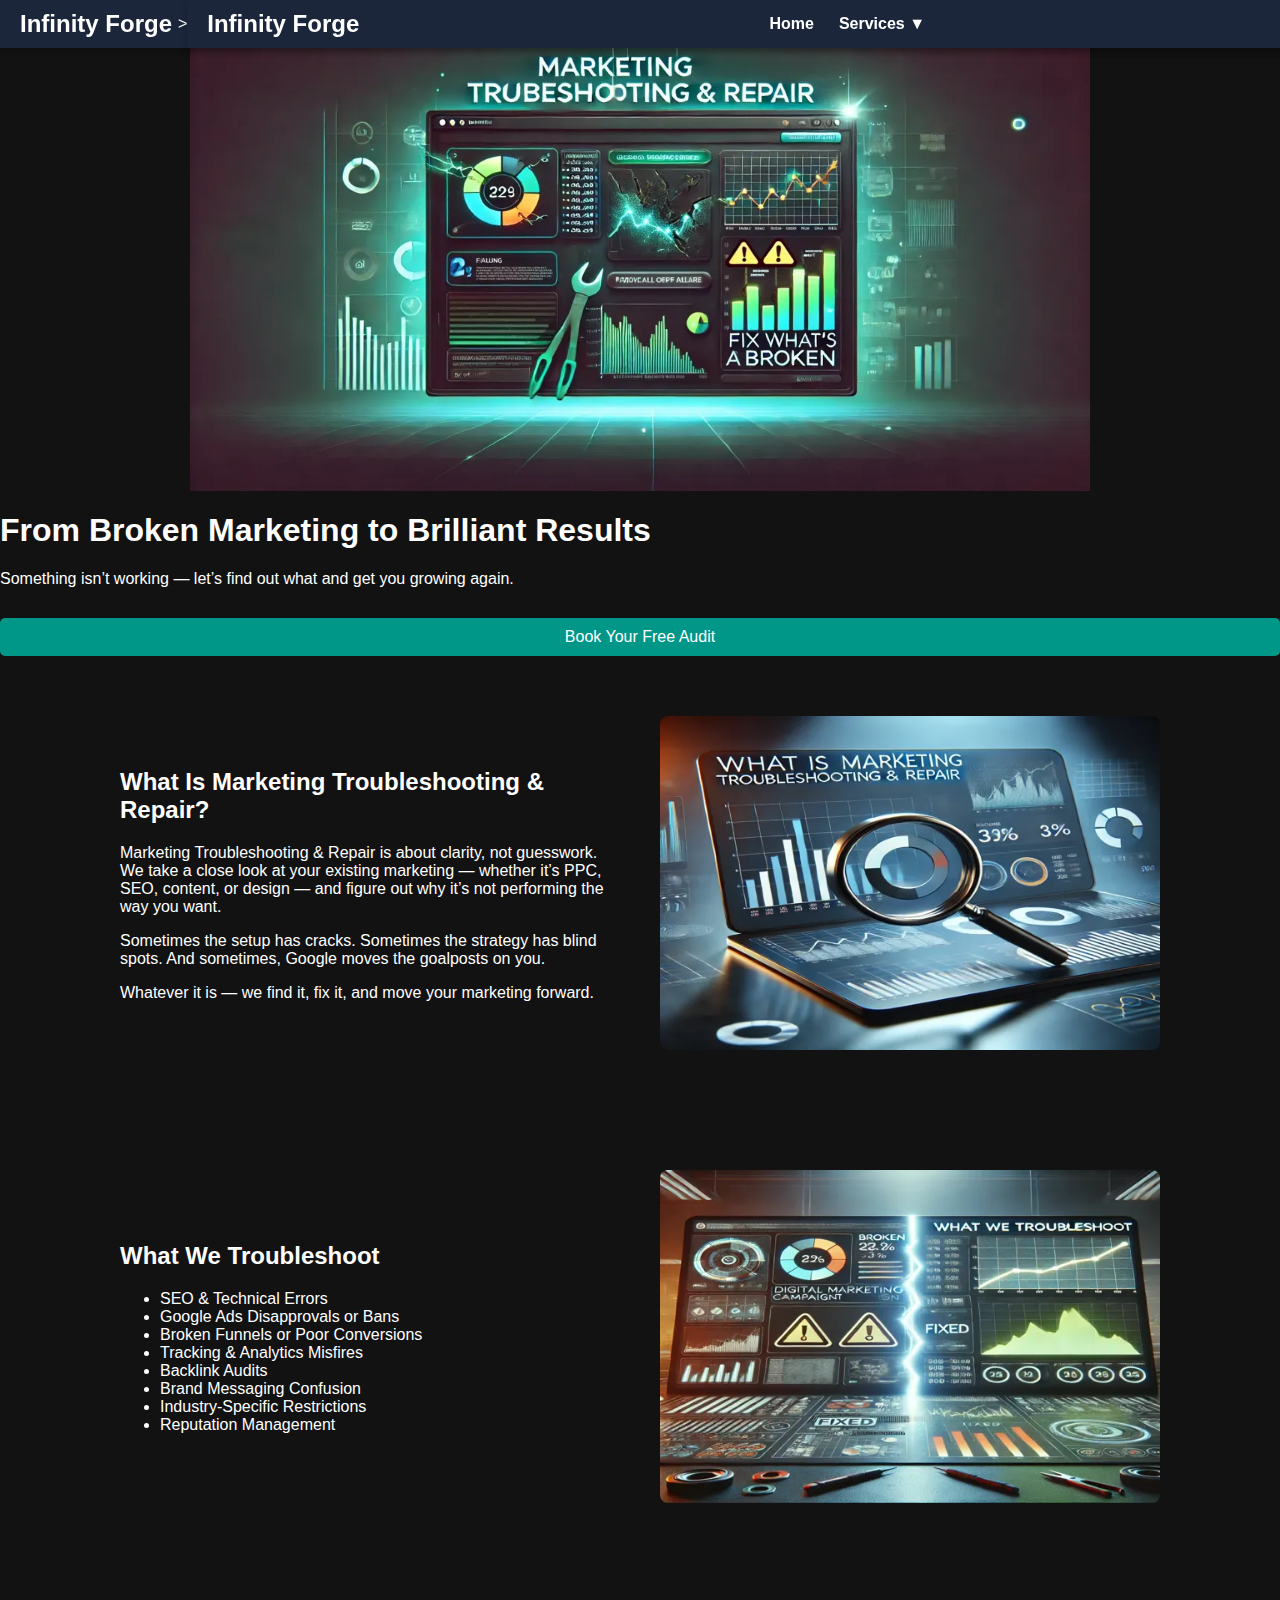
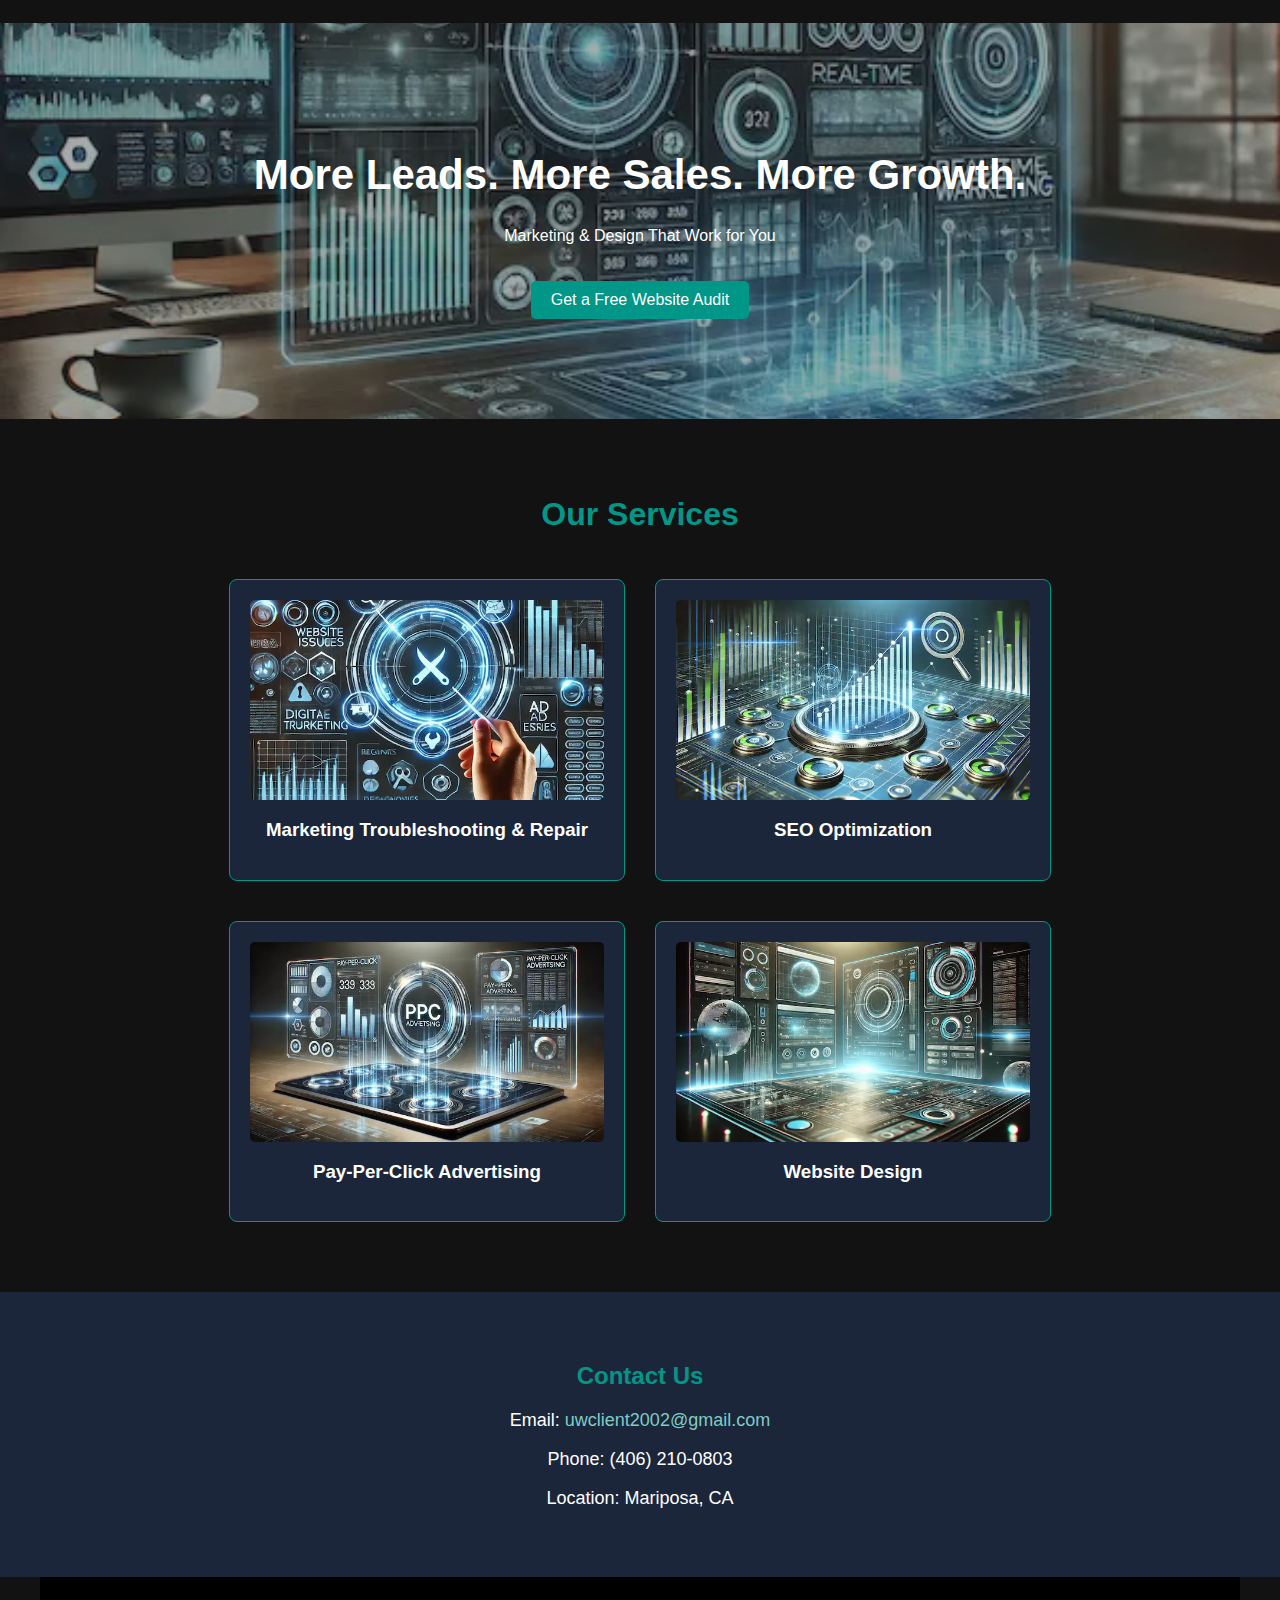
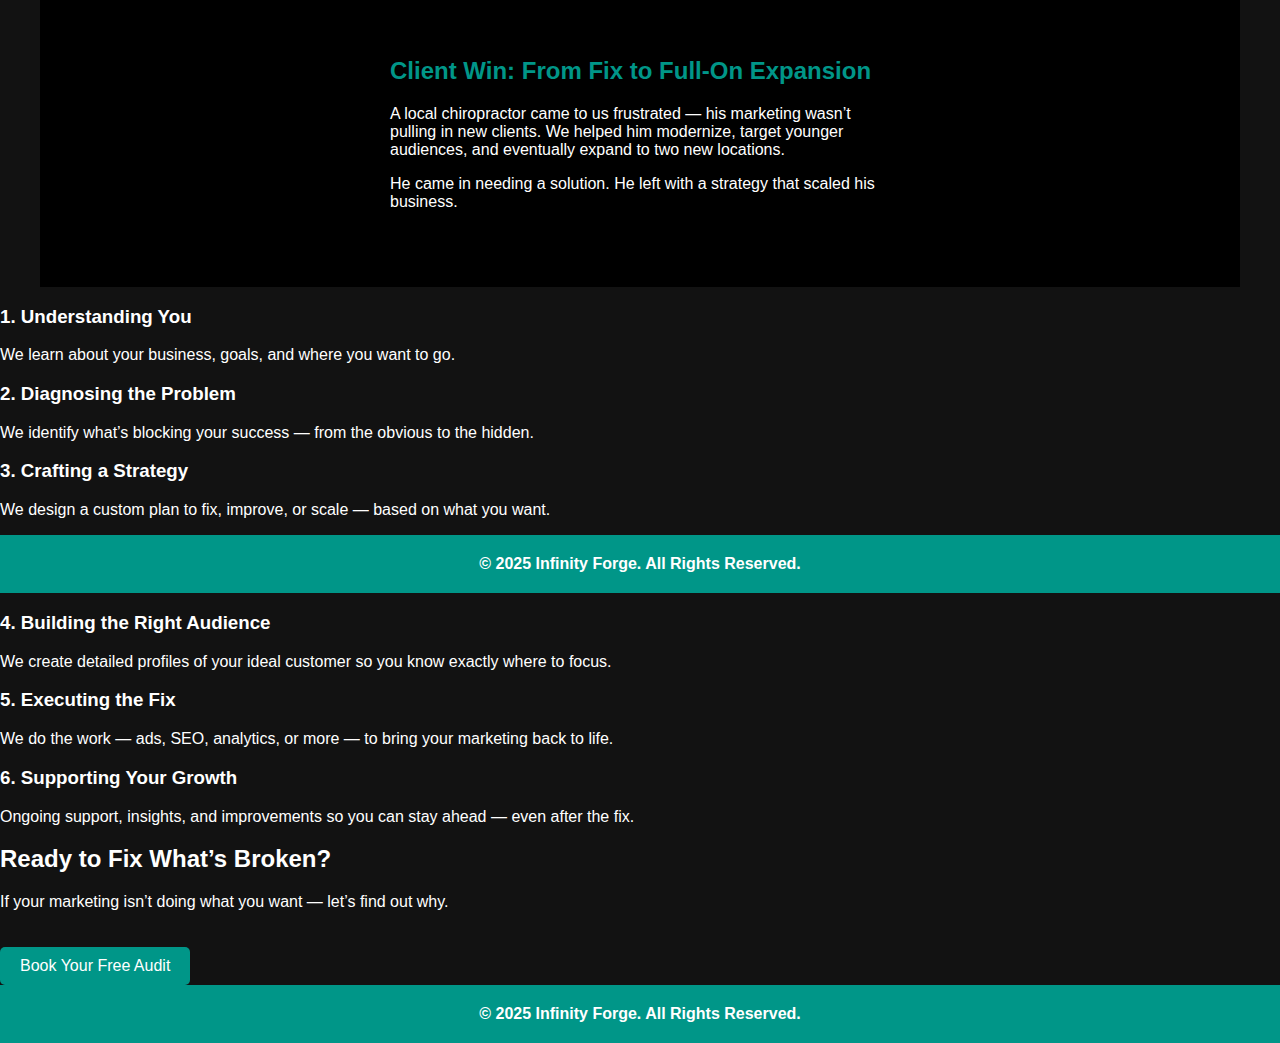
==== index.html @ ef8b0f2d "Update index.html" ====
!DOCTYPE html>
 <html lang="en">
 <head>
 <script type="application/ld+json">
     {
       "@context": "https://schema.org",
       "@type": "LocalBusiness",
       "name": "Infinity Forge",
       "description": "Infinity Forge provides expert digital marketing services, including SEO, PPC, website design, and marketing troubleshooting.",
       "url": "https://infinityforge.org",
       "logo": "https://infinityforge.org/images/logo.webp",
       "image": "https://infinityforge.org/images/digital-marketing-agency-building-cinematic.webp",
       "email": "uwclient2002@gmail.com",
       "telephone": "+1-406-210-0803",
       "address": {
         "@type": "PostalAddress",
         "streetAddress": "",
         "addressLocality": "Mariposa",
         "addressRegion": "CA",
         "postalCode": "95338",
         "addressCountry": "US"
       },
       "openingHours": "Mo-Fr 09:00-17:00",
       "sameAs": [
         "https://www.facebook.com/yourpage",
         "https://www.instagram.com/yourprofile",
                 ]
     }
 </script>
   <meta charset="UTF-8" />
   <meta name="viewport" content="width=device-width, initial-scale=1.0" />
   <meta name="description" content="Struggling with underperforming marketing? Infinity Forge offers Marketing Troubleshooting & Repair to find out what’s broken and get your strategy back on track." />
   <title>Marketing Troubleshooting & Repair | Infinity Forge</title>
 
     <meta charset="UTF-8">
     <meta name="viewport" content="width=device-width, initial-scale=1.0">
     <meta name="description" content="Infinity Forge provides expert digital marketing services, including SEO, PPC, website design, and marketing troubleshooting. Get more leads, more sales, and more growth with our tailored solutions.">
     <title>Infinity Forge - Digital Marketing</title>
     <link rel="icon" href="images/infinity-forge-digital-marketing-icon.ico" type="image/png">
     <link rel="canonical" href="https://infinityforge.org/" />
     
     <!-- ✅ Linked External CSS -->
     <link rel="stylesheet" href="styles.css">
   <link rel="icon" href="images/favicon-32x32.png" type="image/png" />
   <link rel="stylesheet" href="styles.css" />
   <script defer src="scripts.js"></script>
 
   <meta property="og:title" content="Marketing Troubleshooting & Repair | Infinity Forge" />
   <meta property="og:description" content="Fix what's broken in your marketing. Start with a free audit." />
   <meta property="og:image" content="images/troubleshooting-og-preview.webp" />
   <meta property="og:url" content="https://www.infinityforge.org/marketing-repair.html" />
   <meta property="og:type" content="website" />
   <link rel="canonical" href="https://www.infinityforge.org/marketing-repair.html" />
 </head>
 <body>
 
     <!-- ✅ NAVIGATION MENU -->
     <nav class="navbar" role="navigation" aria-label="Main Navigation">>
         <div class="logo">Infinity Forge</div>
         <button class="menu-toggle" onclick="toggleMenu()">☰</button>
         <ul class="nav-links">
             <li><a href="#">Home</a></li>
             <li class="dropdown">
                 <a href="#">Services ▼</a>
                 <ul class="dropdown-content">
                     <li><a href="marketing-repair.html">Marketing Troubleshooting & Repair</a></li>
                     <li><a href="seo-optimization.html">SEO Optimization</a></li>
                     <li><a href="ppc-advertising.html">PPC Advertising</a></li>
                     <li><a href="website-design.html">Website Design</a></li>
                 </ul>
             </li>
         <li><a href="about.html">About Us</a></li>
         <li><a href="blog.html">Blog</a></li>
         <li><a href="contact.html">Contact Us</a></li> 
         <li><a href="privacy.html">Privacy Policy</a></li>
   <!-- ✅ NAVIGATION -->
   <nav class="navbar">
     <div class="logo">Infinity Forge</div>
     <button class="menu-toggle" onclick="toggleMenu()">☰</button>
     <ul class="nav-links">
       <li><a href="index.html">Home</a></li>
       <li class="dropdown">
         <a href="#">Services ▼</a>
         <ul class="dropdown-content">
           <li><a href="marketing-repair.html">Marketing Troubleshooting & Repair</a></li>
           <li><a href="seo-optimization.html">SEO Optimization</a></li>
           <li><a href="ppc-advertising.html">PPC Advertising</a></li>
           <li><a href="website-design.html">Website Design</a></li>
         </ul>
     </nav>
       </li>
       <li><a href="about.html">About Us</a></li>
       <li><a href="blog.html">Blog</a></li>
       <li><a href="contact.html">Contact Us</a></li>
       <li><a href="privacy.html">Privacy Policy</a></li>
     </ul>
   </nav>
 
   <!-- ✅ VISUAL BANNER -->
   <section class="content-block og-banner">
     <img src="images/troubleshooting-og-preview.webp" alt="Marketing Troubleshooting Visual Banner" class="responsive-img og-image" loading="lazy" />
   </section>
 
   <!-- ✅ INTRO SECTION -->
   <section class="content-block intro-section">
     <h1>From Broken Marketing to Brilliant Results</h1>
     <p>Something isn’t working — let’s find out what and get you growing again.</p>
     <a href="mailto:uwclient2002@gmail.com" class="cta-button center-button">Book Your Free Audit</a>
   </section>
 
   <!-- ✅ WHAT IS MARKETING TROUBLESHOOTING -->
   <section class="content-block alternating-section">
     <div class="column text">
       <h2>What Is Marketing Troubleshooting & Repair?</h2>
       <p>Marketing Troubleshooting & Repair is about clarity, not guesswork. We take a close look at your existing marketing — whether it’s PPC, SEO, content, or design — and figure out why it’s not performing the way you want.</p>
       <p>Sometimes the setup has cracks. Sometimes the strategy has blind spots. And sometimes, Google moves the goalposts on you.</p>
       <p>Whatever it is — we find it, fix it, and move your marketing forward.</p>
     </div>
     <div class="column image">
       <img src="images/marketing-diagnosis.webp" alt="Marketing Diagnosis Illustration" class="responsive-img" loading="lazy" />
     </div>
   </section>
 
   <!-- ✅ WHAT WE TROUBLESHOOT (flipped visually) -->
   <section class="content-block alternating-section">
     <div class="column text">
       <h2>What We Troubleshoot</h2>
       <ul>
         <li>SEO & Technical Errors</li>
         <li>Google Ads Disapprovals or Bans</li>
         <li>Broken Funnels or Poor Conversions</li>
         <li>Tracking & Analytics Misfires</li>
         <li>Backlink Audits</li>
         <li>Brand Messaging Confusion</li>
         <li>Industry-Specific Restrictions</li>
         <li>Reputation Management</li>
       </ul>
     </div>
     <div class="column image">
       <img src="images/marketing-repair-services.webp" alt="Marketing Fixes" class="responsive-img" loading="lazy" />
     </div>
   </section>
 
     <main>
         <!-- ✅ HERO SECTION -->
         <div class="hero">
             <h1>More Leads. More Sales. More Growth.</h1>
             <p>Marketing & Design That Work for You</p>
             <a href="#contact" class="cta-button">Get a Free Website Audit</a>
         </div>
     
         <!-- ✅ SERVICES SECTION -->
         <div class="services">
             <h2>Our Services</h2>
     
             <div class="service-item">
                 <img src="images/marketing-troubleshooting-repair.webp" alt="Marketing Troubleshooting & Repair" loading="lazy">
                 <h3>Marketing Troubleshooting & Repair</h3>
             </div>
     
             <div class="service-item">
                 <img src="images/seo-optimization-search-ranking.webp" alt="SEO Optimization" loading="lazy">
                 <h3>SEO Optimization</h3>
             </div>
     
             <div class="service-item">
                 <img src="images/ppc-advertising-performance.webp" alt="Pay-Per-Click Advertising" loading="lazy">
                 <h3>Pay-Per-Click Advertising</h3>
             </div>
     
             <div class="service-item">
                 <img src="images/website-design-ui-ux.webp" alt="Website Design" loading="lazy">
                 <h3>Website Design</h3>
             </div>
         </div>
     
         <!-- ✅ CONTACT SECTION -->
         <div class="contact" id="contact">
             <h2>Contact Us</h2>
             <p>Email: <a href="mailto:uwclient2002@gmail.com">uwclient2002@gmail.com</a></p>
             <p>Phone: (406) 210-0803</p>
             <p>Location: Mariposa, CA</p>
         </div>
     </main>
   <!-- ✅ CLIENT WIN STORY (no image, dark background) -->
   <section class="content-block alternating-section dark-block">
     <div class="column text">
       <h2>Client Win: From Fix to Full-On Expansion</h2>
       <p>A local chiropractor came to us frustrated — his marketing wasn’t pulling in new clients. We helped him modernize, target younger audiences, and eventually expand to two new locations.</p>
       <p>He came in needing a solution. He left with a strategy that scaled his business.</p>
     </div>
   </section>
 
   <!-- ✅ OUR PROCESS -->
   <section class="content-block responsive-columns three">
     <div class="column">
       <h3>1. Understanding You</h3>
       <p>We learn about your business, goals, and where you want to go.</p>
     </div>
     <div class="column">
       <h3>2. Diagnosing the Problem</h3>
       <p>We identify what’s blocking your success — from the obvious to the hidden.</p>
     </div>
     <div class="column">
       <h3>3. Crafting a Strategy</h3>
       <p>We design a custom plan to fix, improve, or scale — based on what you want.</p>
     </div>
   </section>
 
     <!-- ✅ FOOTER -->
     <div class="footer">&copy; 2025 Infinity Forge. All Rights Reserved.</div>
   <section class="content-block responsive-columns three">
     <div class="column">
       <h3>4. Building the Right Audience</h3>
       <p>We create detailed profiles of your ideal customer so you know exactly where to focus.</p>
     </div>
     <div class="column">
       <h3>5. Executing the Fix</h3>
       <p>We do the work — ads, SEO, analytics, or more — to bring your marketing back to life.</p>
     </div>
     <div class="column">
       <h3>6. Supporting Your Growth</h3>
       <p>Ongoing support, insights, and improvements so you can stay ahead — even after the fix.</p>
     </div>
   </section>
 
     <!-- ✅ Linked External JavaScript -->
     <script src="scripts.js"></script>
   <!-- ✅ FINAL CTA -->
   <section class="content-block call-to-action">
     <h2>Ready to Fix What’s Broken?</h2>
     <p>If your marketing isn’t doing what you want — let’s find out why.</p>
     <a href="mailto:uwclient2002@gmail.com" class="cta-button">Book Your Free Audit</a>
   </section>
 
   <!-- ✅ FOOTER -->
   <div class="footer">&copy; 2025 Infinity Forge. All Rights Reserved.</div>
 </body>
 </html>
---- styles.css ----
/* ✅ GLOBAL STYLES */
 body {
     font-family: Arial, sans-serif;
     margin: 0;
     padding: 0;
     background-color: #121212;
     color: #FFFFFF;
     overflow-x: hidden;
     scroll-behavior: smooth;
 }
 
 /* ✅ NAVIGATION MENU */
 .navbar {
     display: flex;
     justify-content: center;
     align-items: center;
     padding: 15px 20px;
     background-color: #1B263B;
     color: white;
     position: fixed;
     top: 0;
     width: 100%;
     z-index: 1000;
     box-shadow: 0px 4px 6px rgba(0, 0, 0, 0.2);
 }
 
 .logo {
     font-size: 24px;
     font-weight: bold;
     position: absolute;
     left: 20px;
 }
 
 .menu-toggle {
     display: none;
     font-size: 30px;
     cursor: pointer;
     color: white;
     background: none;
     border: none;
     position: absolute;
     right: 20px;
 }
 
 .nav-links {
     list-style: none;
     display: flex;
     gap: 25px;
     margin: 0;
     padding: 0;
 }
 
 .nav-links li {
     position: relative;
 }
 
 .nav-links a {
     color: white;
     text-decoration: none;
     font-size: 16px;
     font-weight: bold;
     transition: color 0.3s ease-in-out;
 }
 
 .nav-links a:hover {
     color: #009688;
 }
 
 .dropdown-content {
     display: none;
     position: absolute;
     background-color: #1B263B;
     min-width: 220px;
     border-radius: 5px;
     z-index: 1000;
     list-style: none;
     padding: 10px 0;
 }
 
 .dropdown:hover .dropdown-content {
     display: block;
 }
 
 .dropdown-content li {
     padding: 5px 10px;
 }
 
 .dropdown-content li a {
     display: block;
     color: white;
     text-decoration: none;
     font-size: 15px;
     transition: background-color 0.2s;
 }
 
 .dropdown-content li a:hover {
     background-color: transparent;
     color: #009688;
     font-weight: bold;
 }
 
 /* ✅ HERO SECTION */
 .hero {
     position: relative;
     text-align: center;
     padding: 100px 20px;
     color: #FFFFFF;
     margin-top: 60px;
 }
 
 .hero::before {
     content: "";
     position: absolute;
     top: 0;
     left: 0;
     width: 100%;
     height: 100%;
     background: url('images/digital-marketing-dashboard-hero.webp') no-repeat center center/cover;
     filter: brightness(70%) contrast(90%);
     z-index: -1;
 }
 
 .hero h1 {
     font-size: 42px;
     font-weight: bold;
 }
 
 /* ✅ CTA BUTTON */
 .cta-button {
     display: inline-block;
     padding: 10px 20px;
     background-color: #009688;
     color: #FFFFFF;
     text-decoration: none;
     border-radius: 5px;
     margin-top: 20px;
 }
 
 /* ✅ Center the CTA Button in Intro Section */
 .center-button {
     display: block;
     margin: 30px auto 0 auto;
     text-align: center;
 }
 .center-text {
     text-align: center;
 }
 
 /* ✅ OG Image Fixes */
 .og-banner {
     text-align: center;
 }
 
 .og-image {
     max-width: 100%;
     width: 100%;
     max-height: 400px;
     object-fit: cover;
     display: block;
     margin: 0 auto;
 }
 
 @media (min-width: 1024px) {
     .og-image {
         max-width: 900px;
         max-height: 500px;
     }
 }
 
 /* ✅ SERVICES SECTION */
 .services {
     text-align: center;
     padding: 50px 20px;
     background-color: #121212;
 }
 
 .services h2 {
     color: #009688;
     font-size: 32px;
 }
 
 .service-item {
     display: inline-block;
     width: 32%;
     margin: 20px 1%;
     padding: 20px;
     background-color: #1B263B;
     border-radius: 8px;
     border: 1px solid #009688;
     box-sizing: border-box;
 }
 
 .service-item img {
     width: 100%;
     height: 200px;
     object-fit: cover;
     border-radius: 5px;
 }
 
 /* ✅ CONTACT SECTION */
 .contact {
     text-align: center;
     padding: 50px 20px;
     background-color: #1B263B;
 }
 
 .contact h2 {
     color: #009688;
 }
 
 .contact p {
     font-size: 18px;
 }
 
 .contact a {
     color: #80CBC4;
     text-decoration: none;
 }
 
 .contact a:hover {
     color: #FFFFFF;
     text-decoration: underline;
 }
 
 /* ✅ FOOTER */
 .footer {
     background-color: #009688;
     color: #FFFFFF;
     text-align: center;
     padding: 20px;
     font-weight: bold;
 }
 
 /* ========== PAGE-SPECIFIC STYLES: marketing-repair.html ========== */
 /* ✅ ALTERNATING SECTIONS - LAYOUT FIX */
 .alternating-section {
     display: flex;
     flex-wrap: wrap;
     justify-content: center;
     align-items: center;
     padding: 60px 20px;
     gap: 40px;
     max-width: 1200px;
     margin: 0 auto;
     box-sizing: border-box;
 }
 
 .alternating-section .column {
     flex: 1 1 45%;
     max-width: 500px;
     box-sizing: border-box;
 }
 
 .alternating-section img {
     width: 100%;
     height: auto;
     border-radius: 8px;
     display: block;
 }
 
 /* ✅ Alternate layout (flipped sections) */
 .alternating-section.flipped {
     flex-direction: row-reverse;
 }
 
 /* ✅ Dark Block Section */
 .dark-block {
     background-color: #000;
     color: #FFF;
 }
 
 .dark-block h2 {
     color: #009688;
 }
 /* ✅ Our Process Section Styles */
 .process-section {
     padding: 60px 20px;
 }
 
 .process-grid {
     display: grid;
     grid-template-columns: repeat(auto-fit, minmax(280px, 1fr));
     gap: 40px;
     max-width: 1200px;
     margin: 0 auto;
     padding-top: 20px;
 }
 
 .process-step {
     background-color: #1B263B;
     padding: 20px;
     border-radius: 8px;
     border: 1px solid #009688;
     box-shadow: 0 2px 10px rgba(0, 0, 0, 0.2);
     transition: transform 0.3s ease;
 }
 
 .process-step:hover {
     transform: translateY(-5px);
 }
 
 .process-step h3 {
     margin-top: 0;
     color: #009688;
     font-size: 20px;
 }
 
 /* ✅ RESPONSIVE STYLES FOR MOBILE DEVICES */
 @media (max-width: 768px) {
     /* Hamburger Menu */
     .menu-toggle {
         display: block !important;
         right: 50%;
         transform: translateX(50%);
     }
 
     .nav-links {
         display: none;
         flex-direction: column;
         width: 100%;
         position: absolute;
         top: 60px;
         left: 0;
         background-color: #1B263B;
         text-align: center;
         padding: 10px 0;
     }
 
     .nav-links.active {
         display: flex;
     }
 
     .nav-links li {
         margin: 10px 0;
     }
 
     .logo {
         position: absolute;
         left: 20px;
     }
 
     /* Services Section - Single Column */
     .service-item {
         width: 90% !important;
         display: block !important;
         margin: 15px auto !important;
         padding: 15px !important;
     }
 
     .service-item img {
         height: auto !important;
         max-height: 180px !important;
     }
 
     .services {
         padding: 30px 10px !important;
     }
 
     /* 🧼 Normalize focus/active/hover styles */
     .dropdown-content a,
     .dropdown-content li a,
     .dropdown-content li a:focus,
     .dropdown-content li a:active {
         background-color: transparent;
         color: #FFFFFF;
         text-decoration: none;
     }
 
     /* ✅ Hover style */
     .dropdown-content li a:hover {
         background-color: #FFFFFF;
         color: #1B263B;
         font-weight: bold;
     }
 
     /* ✅ Responsive layout for alternating sections */
     .alternating-section,
     .alternating-section.flipped {
         flex-direction: column !important;
         text-align: center;
     }
 
     .alternating-section .column {
         max-width: 100% !important;
     }
 
     .alternating-section img {
         max-width: 100%;
         height: auto;
         max-height: 220px;
         object-fit: cover;
     }
 }
---- styles.css ----
/* ✅ GLOBAL STYLES */
 body {
     font-family: Arial, sans-serif;
     margin: 0;
     padding: 0;
     background-color: #121212;
     color: #FFFFFF;
     overflow-x: hidden;
     scroll-behavior: smooth;
 }
 
 /* ✅ NAVIGATION MENU */
 .navbar {
     display: flex;
     justify-content: center;
     align-items: center;
     padding: 15px 20px;
     background-color: #1B263B;
     color: white;
     position: fixed;
     top: 0;
     width: 100%;
     z-index: 1000;
     box-shadow: 0px 4px 6px rgba(0, 0, 0, 0.2);
 }
 
 .logo {
     font-size: 24px;
     font-weight: bold;
     position: absolute;
     left: 20px;
 }
 
 .menu-toggle {
     display: none;
     font-size: 30px;
     cursor: pointer;
     color: white;
     background: none;
     border: none;
     position: absolute;
     right: 20px;
 }
 
 .nav-links {
     list-style: none;
     display: flex;
     gap: 25px;
     margin: 0;
     padding: 0;
 }
 
 .nav-links li {
     position: relative;
 }
 
 .nav-links a {
     color: white;
     text-decoration: none;
     font-size: 16px;
     font-weight: bold;
     transition: color 0.3s ease-in-out;
 }
 
 .nav-links a:hover {
     color: #009688;
 }
 
 .dropdown-content {
     display: none;
     position: absolute;
     background-color: #1B263B;
     min-width: 220px;
     border-radius: 5px;
     z-index: 1000;
     list-style: none;
     padding: 10px 0;
 }
 
 .dropdown:hover .dropdown-content {
     display: block;
 }
 
 .dropdown-content li {
     padding: 5px 10px;
 }
 
 .dropdown-content li a {
     display: block;
     color: white;
     text-decoration: none;
     font-size: 15px;
     transition: background-color 0.2s;
 }
 
 .dropdown-content li a:hover {
     background-color: transparent;
     color: #009688;
     font-weight: bold;
 }
 
 /* ✅ HERO SECTION */
 .hero {
     position: relative;
     text-align: center;
     padding: 100px 20px;
     color: #FFFFFF;
     margin-top: 60px;
 }
 
 .hero::before {
     content: "";
     position: absolute;
     top: 0;
     left: 0;
     width: 100%;
     height: 100%;
     background: url('images/digital-marketing-dashboard-hero.webp') no-repeat center center/cover;
     filter: brightness(70%) contrast(90%);
     z-index: -1;
 }
 
 .hero h1 {
     font-size: 42px;
     font-weight: bold;
 }
 
 /* ✅ CTA BUTTON */
 .cta-button {
     display: inline-block;
     padding: 10px 20px;
     background-color: #009688;
     color: #FFFFFF;
     text-decoration: none;
     border-radius: 5px;
     margin-top: 20px;
 }
 
 /* ✅ Center the CTA Button in Intro Section */
 .center-button {
     display: block;
     margin: 30px auto 0 auto;
     text-align: center;
 }
 .center-text {
     text-align: center;
 }
 
 /* ✅ OG Image Fixes */
 .og-banner {
     text-align: center;
 }
 
 .og-image {
     max-width: 100%;
     width: 100%;
     max-height: 400px;
     object-fit: cover;
     display: block;
     margin: 0 auto;
 }
 
 @media (min-width: 1024px) {
     .og-image {
         max-width: 900px;
         max-height: 500px;
     }
 }
 
 /* ✅ SERVICES SECTION */
 .services {
     text-align: center;
     padding: 50px 20px;
     background-color: #121212;
 }
 
 .services h2 {
     color: #009688;
     font-size: 32px;
 }
 
 .service-item {
     display: inline-block;
     width: 32%;
     margin: 20px 1%;
     padding: 20px;
     background-color: #1B263B;
     border-radius: 8px;
     border: 1px solid #009688;
     box-sizing: border-box;
 }
 
 .service-item img {
     width: 100%;
     height: 200px;
     object-fit: cover;
     border-radius: 5px;
 }
 
 /* ✅ CONTACT SECTION */
 .contact {
     text-align: center;
     padding: 50px 20px;
     background-color: #1B263B;
 }
 
 .contact h2 {
     color: #009688;
 }
 
 .contact p {
     font-size: 18px;
 }
 
 .contact a {
     color: #80CBC4;
     text-decoration: none;
 }
 
 .contact a:hover {
     color: #FFFFFF;
     text-decoration: underline;
 }
 
 /* ✅ FOOTER */
 .footer {
     background-color: #009688;
     color: #FFFFFF;
     text-align: center;
     padding: 20px;
     font-weight: bold;
 }
 
 /* ========== PAGE-SPECIFIC STYLES: marketing-repair.html ========== */
 /* ✅ ALTERNATING SECTIONS - LAYOUT FIX */
 .alternating-section {
     display: flex;
     flex-wrap: wrap;
     justify-content: center;
     align-items: center;
     padding: 60px 20px;
     gap: 40px;
     max-width: 1200px;
     margin: 0 auto;
     box-sizing: border-box;
 }
 
 .alternating-section .column {
     flex: 1 1 45%;
     max-width: 500px;
     box-sizing: border-box;
 }
 
 .alternating-section img {
     width: 100%;
     height: auto;
     border-radius: 8px;
     display: block;
 }
 
 /* ✅ Alternate layout (flipped sections) */
 .alternating-section.flipped {
     flex-direction: row-reverse;
 }
 
 /* ✅ Dark Block Section */
 .dark-block {
     background-color: #000;
     color: #FFF;
 }
 
 .dark-block h2 {
     color: #009688;
 }
 /* ✅ Our Process Section Styles */
 .process-section {
     padding: 60px 20px;
 }
 
 .process-grid {
     display: grid;
     grid-template-columns: repeat(auto-fit, minmax(280px, 1fr));
     gap: 40px;
     max-width: 1200px;
     margin: 0 auto;
     padding-top: 20px;
 }
 
 .process-step {
     background-color: #1B263B;
     padding: 20px;
     border-radius: 8px;
     border: 1px solid #009688;
     box-shadow: 0 2px 10px rgba(0, 0, 0, 0.2);
     transition: transform 0.3s ease;
 }
 
 .process-step:hover {
     transform: translateY(-5px);
 }
 
 .process-step h3 {
     margin-top: 0;
     color: #009688;
     font-size: 20px;
 }
 
 /* ✅ RESPONSIVE STYLES FOR MOBILE DEVICES */
 @media (max-width: 768px) {
     /* Hamburger Menu */
     .menu-toggle {
         display: block !important;
         right: 50%;
         transform: translateX(50%);
     }
 
     .nav-links {
         display: none;
         flex-direction: column;
         width: 100%;
         position: absolute;
         top: 60px;
         left: 0;
         background-color: #1B263B;
         text-align: center;
         padding: 10px 0;
     }
 
     .nav-links.active {
         display: flex;
     }
 
     .nav-links li {
         margin: 10px 0;
     }
 
     .logo {
         position: absolute;
         left: 20px;
     }
 
     /* Services Section - Single Column */
     .service-item {
         width: 90% !important;
         display: block !important;
         margin: 15px auto !important;
         padding: 15px !important;
     }
 
     .service-item img {
         height: auto !important;
         max-height: 180px !important;
     }
 
     .services {
         padding: 30px 10px !important;
     }
 
     /* 🧼 Normalize focus/active/hover styles */
     .dropdown-content a,
     .dropdown-content li a,
     .dropdown-content li a:focus,
     .dropdown-content li a:active {
         background-color: transparent;
         color: #FFFFFF;
         text-decoration: none;
     }
 
     /* ✅ Hover style */
     .dropdown-content li a:hover {
         background-color: #FFFFFF;
         color: #1B263B;
         font-weight: bold;
     }
 
     /* ✅ Responsive layout for alternating sections */
     .alternating-section,
     .alternating-section.flipped {
         flex-direction: column !important;
         text-align: center;
     }
 
     .alternating-section .column {
         max-width: 100% !important;
     }
 
     .alternating-section img {
         max-width: 100%;
         height: auto;
         max-height: 220px;
         object-fit: cover;
     }
 }
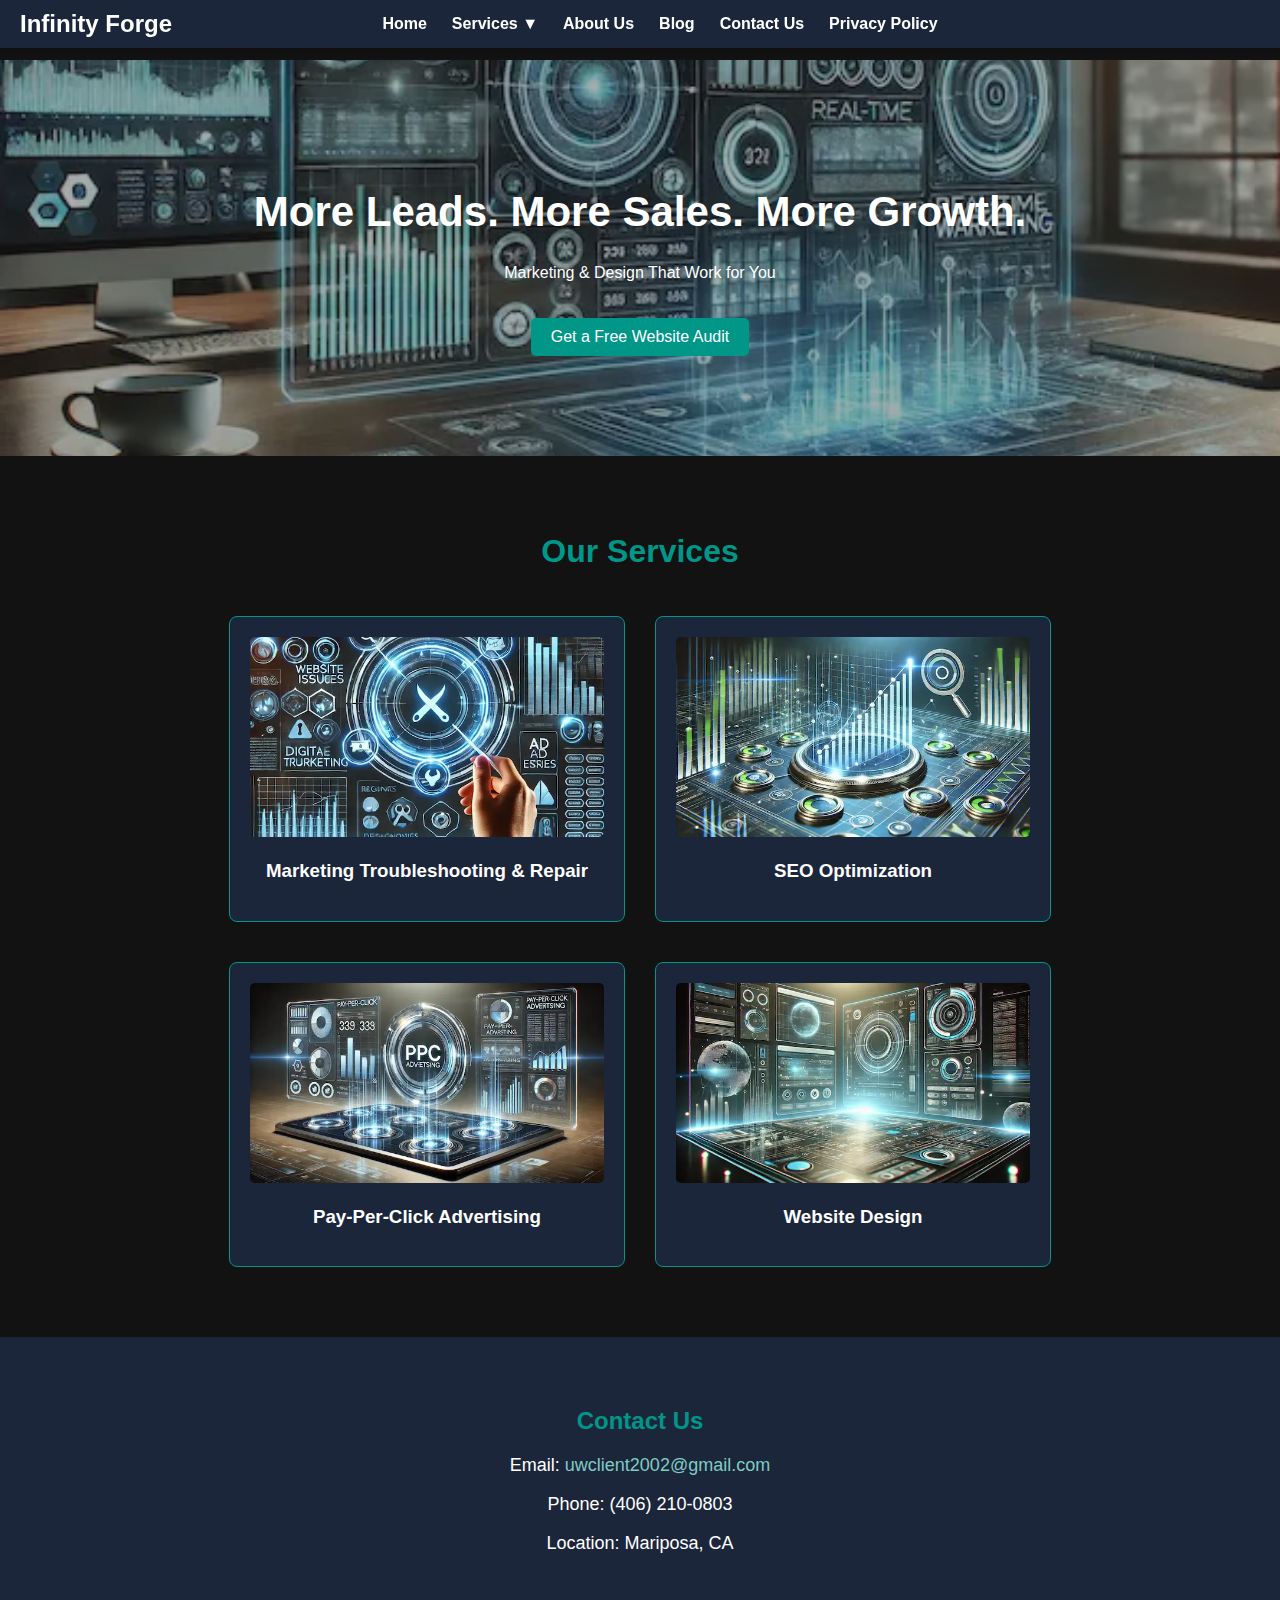
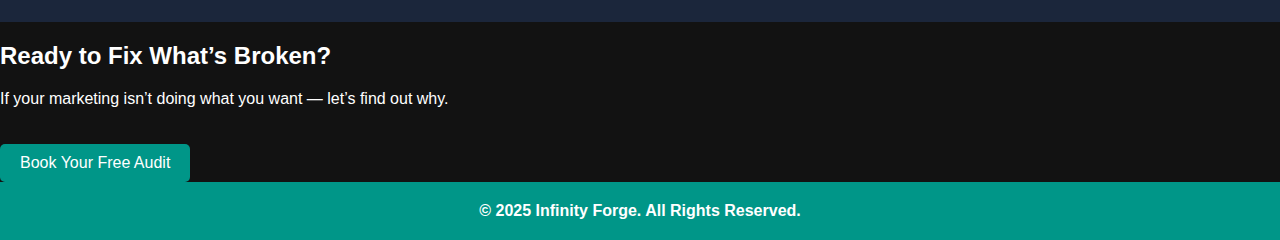
==== commit d473f5df: "Update index.html" ====
--- a/index.html
+++ b/index.html
@@ -1,239 +1,92 @@
-!DOCTYPE html>
- <html lang="en">
- <head>
- <script type="application/ld+json">
-     {
-       "@context": "https://schema.org",
-       "@type": "LocalBusiness",
-       "name": "Infinity Forge",
-       "description": "Infinity Forge provides expert digital marketing services, including SEO, PPC, website design, and marketing troubleshooting.",
-       "url": "https://infinityforge.org",
-       "logo": "https://infinityforge.org/images/logo.webp",
-       "image": "https://infinityforge.org/images/digital-marketing-agency-building-cinematic.webp",
-       "email": "uwclient2002@gmail.com",
-       "telephone": "+1-406-210-0803",
-       "address": {
-         "@type": "PostalAddress",
-         "streetAddress": "",
-         "addressLocality": "Mariposa",
-         "addressRegion": "CA",
-         "postalCode": "95338",
-         "addressCountry": "US"
-       },
-       "openingHours": "Mo-Fr 09:00-17:00",
-       "sameAs": [
-         "https://www.facebook.com/yourpage",
-         "https://www.instagram.com/yourprofile",
-                 ]
-     }
- </script>
-   <meta charset="UTF-8" />
-   <meta name="viewport" content="width=device-width, initial-scale=1.0" />
-   <meta name="description" content="Struggling with underperforming marketing? Infinity Forge offers Marketing Troubleshooting & Repair to find out what’s broken and get your strategy back on track." />
-   <title>Marketing Troubleshooting & Repair | Infinity Forge</title>
- 
-     <meta charset="UTF-8">
-     <meta name="viewport" content="width=device-width, initial-scale=1.0">
-     <meta name="description" content="Infinity Forge provides expert digital marketing services, including SEO, PPC, website design, and marketing troubleshooting. Get more leads, more sales, and more growth with our tailored solutions.">
-     <title>Infinity Forge - Digital Marketing</title>
-     <link rel="icon" href="images/infinity-forge-digital-marketing-icon.ico" type="image/png">
-     <link rel="canonical" href="https://infinityforge.org/" />
-     
-     <!-- ✅ Linked External CSS -->
-     <link rel="stylesheet" href="styles.css">
-   <link rel="icon" href="images/favicon-32x32.png" type="image/png" />
-   <link rel="stylesheet" href="styles.css" />
-   <script defer src="scripts.js"></script>
- 
-   <meta property="og:title" content="Marketing Troubleshooting & Repair | Infinity Forge" />
-   <meta property="og:description" content="Fix what's broken in your marketing. Start with a free audit." />
-   <meta property="og:image" content="images/troubleshooting-og-preview.webp" />
-   <meta property="og:url" content="https://www.infinityforge.org/marketing-repair.html" />
-   <meta property="og:type" content="website" />
-   <link rel="canonical" href="https://www.infinityforge.org/marketing-repair.html" />
- </head>
- <body>
- 
-     <!-- ✅ NAVIGATION MENU -->
-     <nav class="navbar" role="navigation" aria-label="Main Navigation">>
-         <div class="logo">Infinity Forge</div>
-         <button class="menu-toggle" onclick="toggleMenu()">☰</button>
-         <ul class="nav-links">
-             <li><a href="#">Home</a></li>
-             <li class="dropdown">
-                 <a href="#">Services ▼</a>
-                 <ul class="dropdown-content">
-                     <li><a href="marketing-repair.html">Marketing Troubleshooting & Repair</a></li>
-                     <li><a href="seo-optimization.html">SEO Optimization</a></li>
-                     <li><a href="ppc-advertising.html">PPC Advertising</a></li>
-                     <li><a href="website-design.html">Website Design</a></li>
-                 </ul>
-             </li>
-         <li><a href="about.html">About Us</a></li>
-         <li><a href="blog.html">Blog</a></li>
-         <li><a href="contact.html">Contact Us</a></li> 
-         <li><a href="privacy.html">Privacy Policy</a></li>
-   <!-- ✅ NAVIGATION -->
-   <nav class="navbar">
-     <div class="logo">Infinity Forge</div>
-     <button class="menu-toggle" onclick="toggleMenu()">☰</button>
-     <ul class="nav-links">
-       <li><a href="index.html">Home</a></li>
-       <li class="dropdown">
-         <a href="#">Services ▼</a>
-         <ul class="dropdown-content">
-           <li><a href="marketing-repair.html">Marketing Troubleshooting & Repair</a></li>
-           <li><a href="seo-optimization.html">SEO Optimization</a></li>
-           <li><a href="ppc-advertising.html">PPC Advertising</a></li>
-           <li><a href="website-design.html">Website Design</a></li>
-         </ul>
-     </nav>
-       </li>
-       <li><a href="about.html">About Us</a></li>
-       <li><a href="blog.html">Blog</a></li>
-       <li><a href="contact.html">Contact Us</a></li>
-       <li><a href="privacy.html">Privacy Policy</a></li>
-     </ul>
-   </nav>
- 
-   <!-- ✅ VISUAL BANNER -->
-   <section class="content-block og-banner">
-     <img src="images/troubleshooting-og-preview.webp" alt="Marketing Troubleshooting Visual Banner" class="responsive-img og-image" loading="lazy" />
-   </section>
- 
-   <!-- ✅ INTRO SECTION -->
-   <section class="content-block intro-section">
-     <h1>From Broken Marketing to Brilliant Results</h1>
-     <p>Something isn’t working — let’s find out what and get you growing again.</p>
-     <a href="mailto:uwclient2002@gmail.com" class="cta-button center-button">Book Your Free Audit</a>
-   </section>
- 
-   <!-- ✅ WHAT IS MARKETING TROUBLESHOOTING -->
-   <section class="content-block alternating-section">
-     <div class="column text">
-       <h2>What Is Marketing Troubleshooting & Repair?</h2>
-       <p>Marketing Troubleshooting & Repair is about clarity, not guesswork. We take a close look at your existing marketing — whether it’s PPC, SEO, content, or design — and figure out why it’s not performing the way you want.</p>
-       <p>Sometimes the setup has cracks. Sometimes the strategy has blind spots. And sometimes, Google moves the goalposts on you.</p>
-       <p>Whatever it is — we find it, fix it, and move your marketing forward.</p>
-     </div>
-     <div class="column image">
-       <img src="images/marketing-diagnosis.webp" alt="Marketing Diagnosis Illustration" class="responsive-img" loading="lazy" />
-     </div>
-   </section>
- 
-   <!-- ✅ WHAT WE TROUBLESHOOT (flipped visually) -->
-   <section class="content-block alternating-section">
-     <div class="column text">
-       <h2>What We Troubleshoot</h2>
-       <ul>
-         <li>SEO & Technical Errors</li>
-         <li>Google Ads Disapprovals or Bans</li>
-         <li>Broken Funnels or Poor Conversions</li>
-         <li>Tracking & Analytics Misfires</li>
-         <li>Backlink Audits</li>
-         <li>Brand Messaging Confusion</li>
-         <li>Industry-Specific Restrictions</li>
-         <li>Reputation Management</li>
-       </ul>
-     </div>
-     <div class="column image">
-       <img src="images/marketing-repair-services.webp" alt="Marketing Fixes" class="responsive-img" loading="lazy" />
-     </div>
-   </section>
- 
-     <main>
-         <!-- ✅ HERO SECTION -->
-         <div class="hero">
-             <h1>More Leads. More Sales. More Growth.</h1>
-             <p>Marketing & Design That Work for You</p>
-             <a href="#contact" class="cta-button">Get a Free Website Audit</a>
-         </div>
-     
-         <!-- ✅ SERVICES SECTION -->
-         <div class="services">
-             <h2>Our Services</h2>
-     
-             <div class="service-item">
-                 <img src="images/marketing-troubleshooting-repair.webp" alt="Marketing Troubleshooting & Repair" loading="lazy">
-                 <h3>Marketing Troubleshooting & Repair</h3>
-             </div>
-     
-             <div class="service-item">
-                 <img src="images/seo-optimization-search-ranking.webp" alt="SEO Optimization" loading="lazy">
-                 <h3>SEO Optimization</h3>
-             </div>
-     
-             <div class="service-item">
-                 <img src="images/ppc-advertising-performance.webp" alt="Pay-Per-Click Advertising" loading="lazy">
-                 <h3>Pay-Per-Click Advertising</h3>
-             </div>
-     
-             <div class="service-item">
-                 <img src="images/website-design-ui-ux.webp" alt="Website Design" loading="lazy">
-                 <h3>Website Design</h3>
-             </div>
-         </div>
-     
-         <!-- ✅ CONTACT SECTION -->
-         <div class="contact" id="contact">
-             <h2>Contact Us</h2>
-             <p>Email: <a href="mailto:uwclient2002@gmail.com">uwclient2002@gmail.com</a></p>
-             <p>Phone: (406) 210-0803</p>
-             <p>Location: Mariposa, CA</p>
-         </div>
-     </main>
-   <!-- ✅ CLIENT WIN STORY (no image, dark background) -->
-   <section class="content-block alternating-section dark-block">
-     <div class="column text">
-       <h2>Client Win: From Fix to Full-On Expansion</h2>
-       <p>A local chiropractor came to us frustrated — his marketing wasn’t pulling in new clients. We helped him modernize, target younger audiences, and eventually expand to two new locations.</p>
-       <p>He came in needing a solution. He left with a strategy that scaled his business.</p>
-     </div>
-   </section>
- 
-   <!-- ✅ OUR PROCESS -->
-   <section class="content-block responsive-columns three">
-     <div class="column">
-       <h3>1. Understanding You</h3>
-       <p>We learn about your business, goals, and where you want to go.</p>
-     </div>
-     <div class="column">
-       <h3>2. Diagnosing the Problem</h3>
-       <p>We identify what’s blocking your success — from the obvious to the hidden.</p>
-     </div>
-     <div class="column">
-       <h3>3. Crafting a Strategy</h3>
-       <p>We design a custom plan to fix, improve, or scale — based on what you want.</p>
-     </div>
-   </section>
- 
-     <!-- ✅ FOOTER -->
-     <div class="footer">&copy; 2025 Infinity Forge. All Rights Reserved.</div>
-   <section class="content-block responsive-columns three">
-     <div class="column">
-       <h3>4. Building the Right Audience</h3>
-       <p>We create detailed profiles of your ideal customer so you know exactly where to focus.</p>
-     </div>
-     <div class="column">
-       <h3>5. Executing the Fix</h3>
-       <p>We do the work — ads, SEO, analytics, or more — to bring your marketing back to life.</p>
-     </div>
-     <div class="column">
-       <h3>6. Supporting Your Growth</h3>
-       <p>Ongoing support, insights, and improvements so you can stay ahead — even after the fix.</p>
-     </div>
-   </section>
- 
-     <!-- ✅ Linked External JavaScript -->
-     <script src="scripts.js"></script>
-   <!-- ✅ FINAL CTA -->
-   <section class="content-block call-to-action">
-     <h2>Ready to Fix What’s Broken?</h2>
-     <p>If your marketing isn’t doing what you want — let’s find out why.</p>
-     <a href="mailto:uwclient2002@gmail.com" class="cta-button">Book Your Free Audit</a>
-   </section>
- 
-   <!-- ✅ FOOTER -->
-   <div class="footer">&copy; 2025 Infinity Forge. All Rights Reserved.</div>
- </body>
- </html>
+<!DOCTYPE html>
+<html lang="en">
+<head>
+  <meta charset="UTF-8" />
+  <meta name="viewport" content="width=device-width, initial-scale=1.0" />
+  <meta name="description" content="Infinity Forge provides expert digital marketing services, including SEO, PPC, website design, and marketing troubleshooting. Get more leads, more sales, and more growth with our tailored solutions." />
+  <title>Infinity Forge - Digital Marketing</title>
+
+  <!-- ✅ Favicon and Canonical -->
+  <link rel="icon" href="images/infinity-forge-digital-marketing-icon.ico" type="image/png">
+  <link rel="canonical" href="https://infinityforge.org/" />
+
+  <!-- ✅ Linked External CSS -->
+  <link rel="stylesheet" href="styles.css">
+  <script defer src="scripts.js"></script>
+</head>
+<body>
+
+  <!-- ✅ NAVIGATION MENU -->
+  <nav class="navbar" role="navigation" aria-label="Main Navigation">
+    <div class="logo">Infinity Forge</div>
+    <button class="menu-toggle" onclick="toggleMenu()">☰</button>
+    <ul class="nav-links">
+      <li><a href="index.html">Home</a></li>
+      <li class="dropdown">
+        <a href="#">Services ▼</a>
+        <ul class="dropdown-content">
+          <li><a href="marketing-repair.html">Marketing Troubleshooting & Repair</a></li>
+          <li><a href="seo-optimization.html">SEO Optimization</a></li>
+          <li><a href="ppc-advertising.html">PPC Advertising</a></li>
+          <li><a href="website-design.html">Website Design</a></li>
+        </ul>
+      </li>
+      <li><a href="about.html">About Us</a></li>
+      <li><a href="blog.html">Blog</a></li>
+      <li><a href="contact.html">Contact Us</a></li>
+      <li><a href="privacy.html">Privacy Policy</a></li>
+    </ul>
+  </nav>
+
+  <!-- ✅ HERO SECTION -->
+  <div class="hero">
+    <h1>More Leads. More Sales. More Growth.</h1>
+    <p>Marketing & Design That Work for You</p>
+    <a href="#contact" class="cta-button">Get a Free Website Audit</a>
+  </div>
+
+  <!-- ✅ SERVICES SECTION -->
+  <div class="services">
+    <h2>Our Services</h2>
+
+    <div class="service-item">
+      <img src="images/marketing-troubleshooting-repair.webp" alt="Marketing Troubleshooting & Repair" loading="lazy">
+      <h3>Marketing Troubleshooting & Repair</h3>
+    </div>
+
+    <div class="service-item">
+      <img src="images/seo-optimization-search-ranking.webp" alt="SEO Optimization" loading="lazy">
+      <h3>SEO Optimization</h3>
+    </div>
+
+    <div class="service-item">
+      <img src="images/ppc-advertising-performance.webp" alt="Pay-Per-Click Advertising" loading="lazy">
+      <h3>Pay-Per-Click Advertising</h3>
+    </div>
+
+    <div class="service-item">
+      <img src="images/website-design-ui-ux.webp" alt="Website Design" loading="lazy">
+      <h3>Website Design</h3>
+    </div>
+  </div>
+
+  <!-- ✅ CONTACT SECTION -->
+  <div class="contact" id="contact">
+    <h2>Contact Us</h2>
+    <p>Email: <a href="mailto:uwclient2002@gmail.com">uwclient2002@gmail.com</a></p>
+    <p>Phone: (406) 210-0803</p>
+    <p>Location: Mariposa, CA</p>
+  </div>
+
+  <!-- ✅ FINAL CTA SECTION -->
+  <section class="content-block call-to-action">
+    <h2>Ready to Fix What’s Broken?</h2>
+    <p>If your marketing isn’t doing what you want — let’s find out why.</p>
+    <a href="mailto:uwclient2002@gmail.com" class="cta-button">Book Your Free Audit</a>
+  </section>
+
+  <!-- ✅ FOOTER -->
+  <div class="footer">&copy; 2025 Infinity Forge. All Rights Reserved.</div>
+
+</body>
+</html>
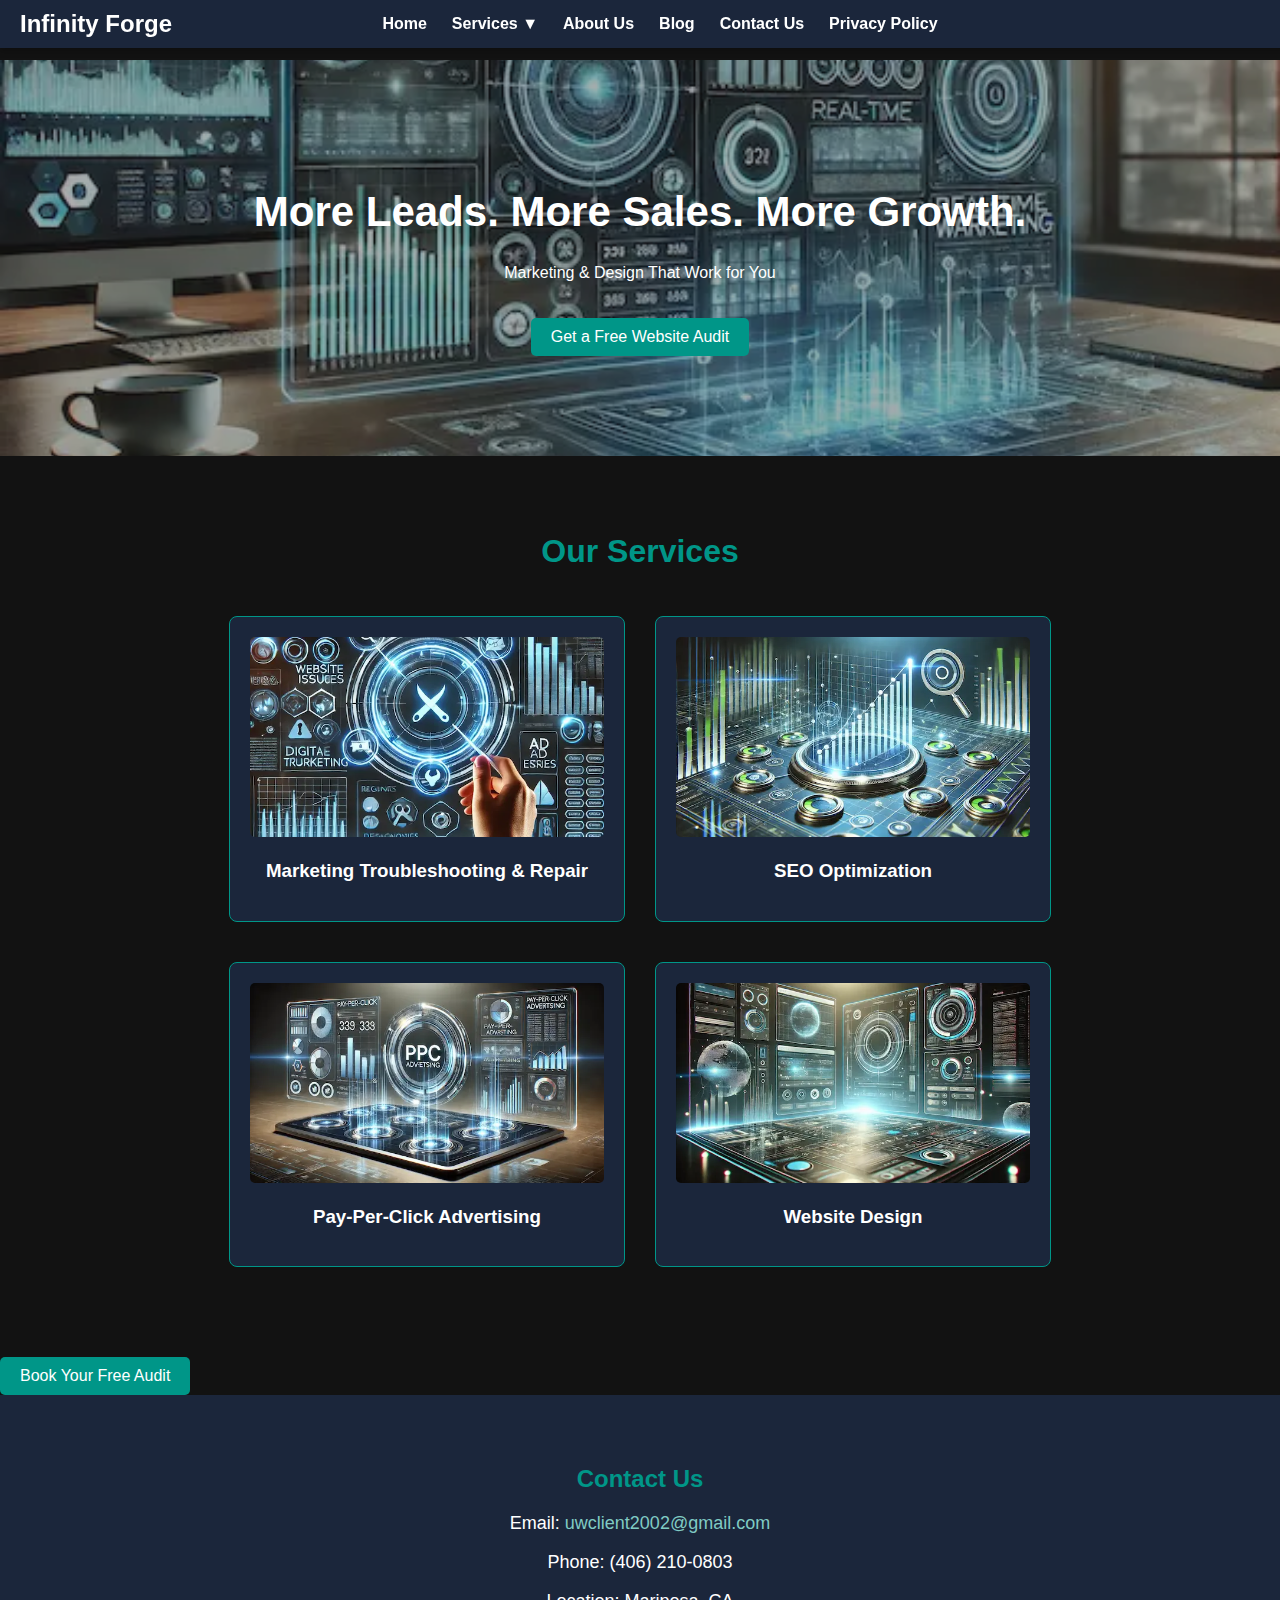
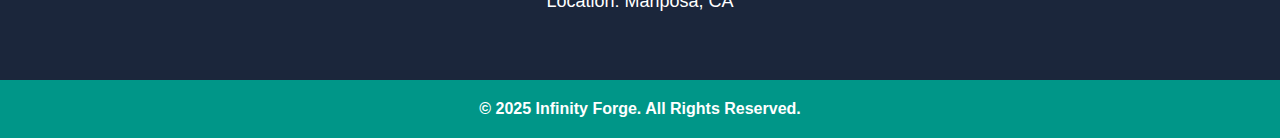
==== commit 8c67f08c: "Update index.html" ====
--- a/index.html
+++ b/index.html
@@ -70,6 +70,11 @@
     </div>
   </div>
 
+    <!-- ✅ FINAL CTA SECTION -->
+  <section class="content-block call-to-action">
+    <a href="mailto:uwclient2002@gmail.com" class="cta-button">Book Your Free Audit</a>
+  </section>
+  
   <!-- ✅ CONTACT SECTION -->
   <div class="contact" id="contact">
     <h2>Contact Us</h2>
@@ -78,13 +83,6 @@
     <p>Location: Mariposa, CA</p>
   </div>
 
-  <!-- ✅ FINAL CTA SECTION -->
-  <section class="content-block call-to-action">
-    <h2>Ready to Fix What’s Broken?</h2>
-    <p>If your marketing isn’t doing what you want — let’s find out why.</p>
-    <a href="mailto:uwclient2002@gmail.com" class="cta-button">Book Your Free Audit</a>
-  </section>
-
   <!-- ✅ FOOTER -->
   <div class="footer">&copy; 2025 Infinity Forge. All Rights Reserved.</div>
 
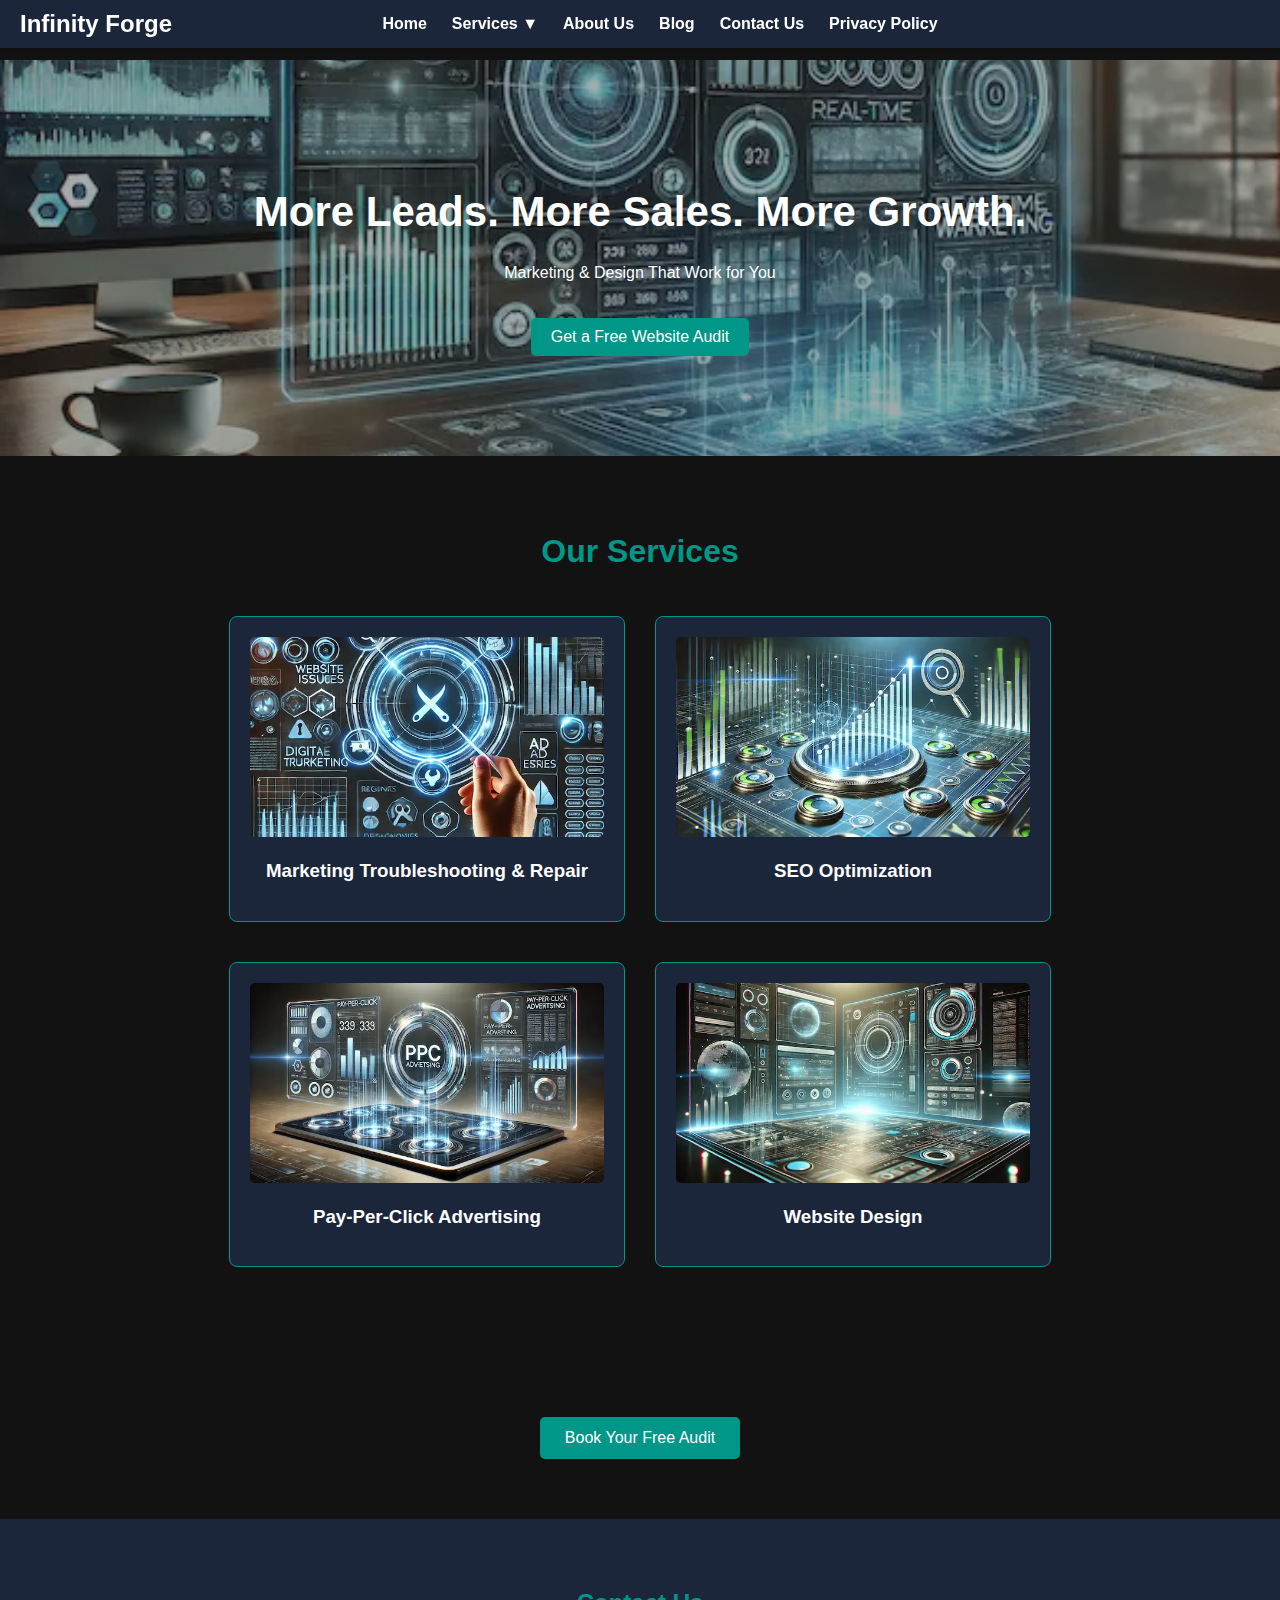
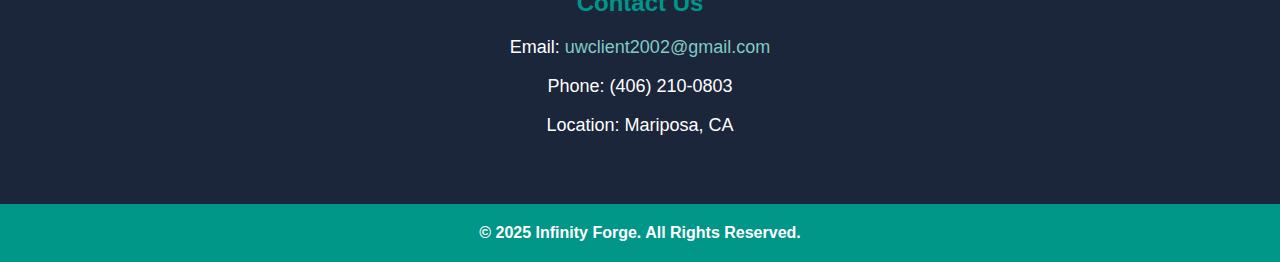
==== commit 7c6b4cf4: "Update index.html" ====
--- a/index.html
+++ b/index.html
@@ -71,9 +71,9 @@
   </div>
 
     <!-- ✅ FINAL CTA SECTION -->
-  <section class="content-block call-to-action">
-    <a href="mailto:uwclient2002@gmail.com" class="cta-button">Book Your Free Audit</a>
-  </section>
+<section class="content-block call-to-action">
+  <a href="mailto:uwclient2002@gmail.com" class="cta-button center-button">Book Your Free Audit</a>
+</section>
   
   <!-- ✅ CONTACT SECTION -->
   <div class="contact" id="contact">
--- a/styles.css
+++ b/styles.css
@@ -145,6 +145,28 @@
  .center-text {
      text-align: center;
  }
+
+.call-to-action {
+  text-align: center;
+  padding: 60px 20px;
+  background-color: #121212;
+}
+
+.call-to-action .cta-button {
+  display: inline-block;
+  padding: 12px 25px;
+  font-size: 16px;
+  background-color: #009688;
+  color: white;
+  border-radius: 5px;
+  text-decoration: none;
+  margin-top: 20px;
+  transition: background-color 0.3s ease;
+}
+
+.call-to-action .cta-button:hover {
+  background-color: #00796B;
+}
  
  /* ✅ OG Image Fixes */
  .og-banner {
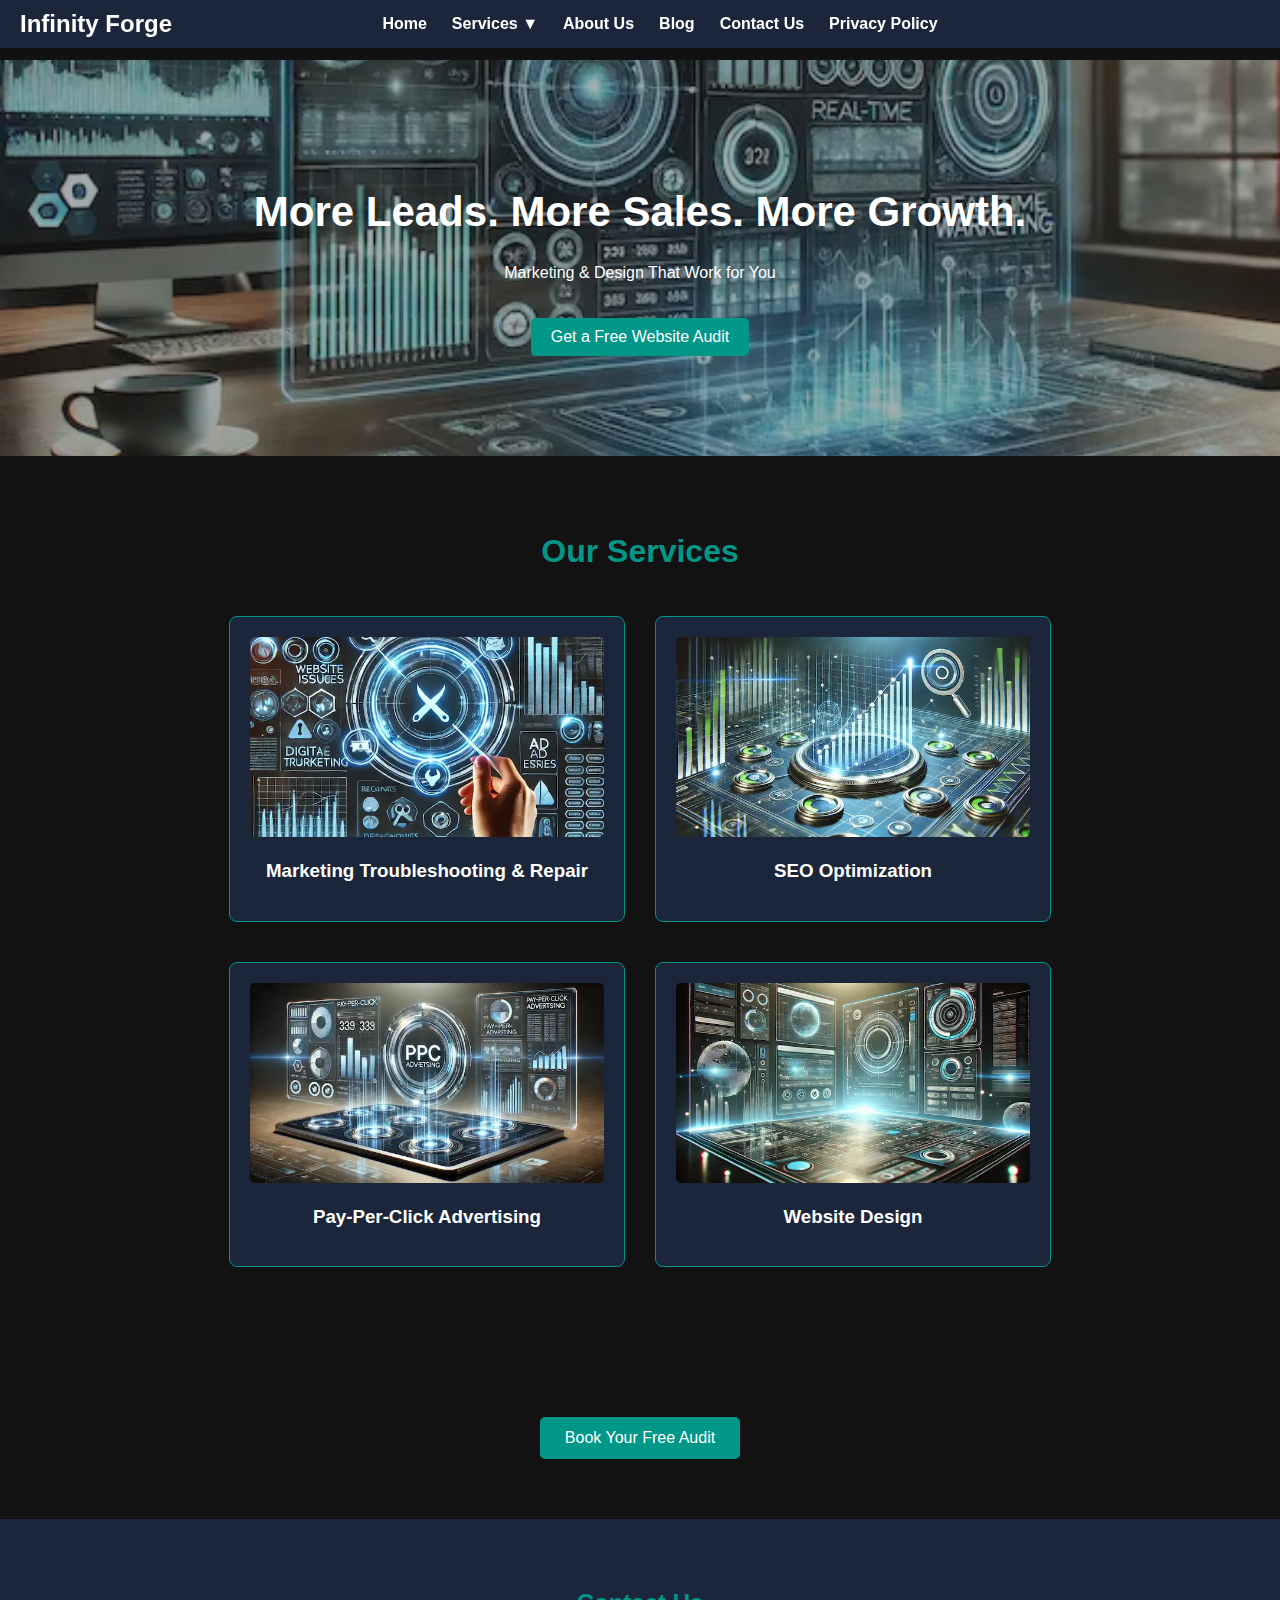
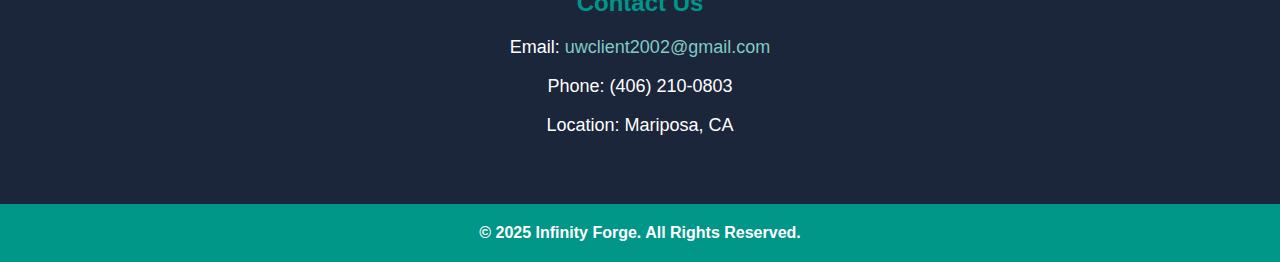
==== commit 81e28eac: "Update index.html" ====
--- a/index.html
+++ b/index.html
@@ -5,6 +5,15 @@
   <meta name="viewport" content="width=device-width, initial-scale=1.0" />
   <meta name="description" content="Infinity Forge provides expert digital marketing services, including SEO, PPC, website design, and marketing troubleshooting. Get more leads, more sales, and more growth with our tailored solutions." />
   <title>Infinity Forge - Digital Marketing</title>
+
+    <!-- Google tag (gtag.js) -->
+    <script async src="https://www.googletagmanager.com/gtag/js?id=G-6CEKLX9WTC"></script>
+    <script>
+      window.dataLayer = window.dataLayer || [];
+      function gtag(){dataLayer.push(arguments);}
+      gtag('js', new Date());
+      gtag('config', 'G-6CEKLX9WTC');
+    </script>
 
   <!-- ✅ Favicon and Canonical -->
   <link rel="icon" href="images/infinity-forge-digital-marketing-icon.ico" type="image/png">
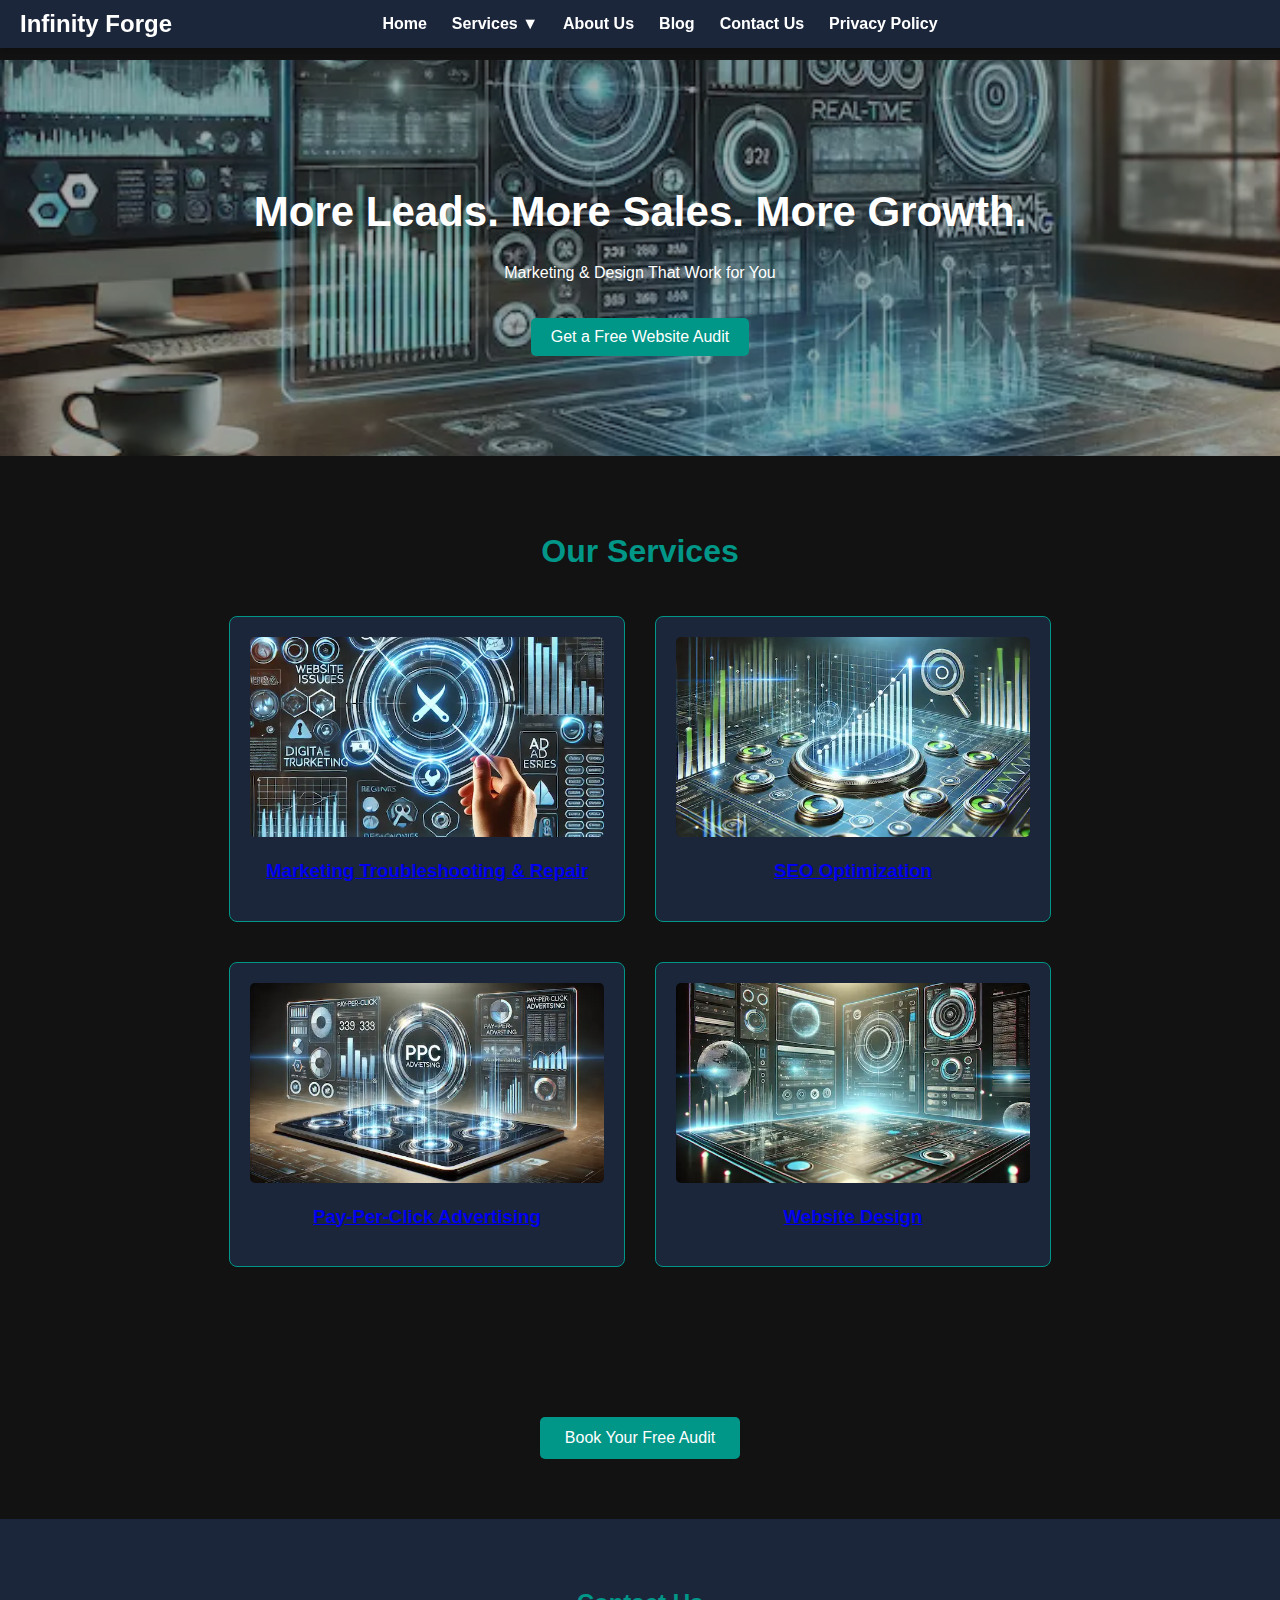
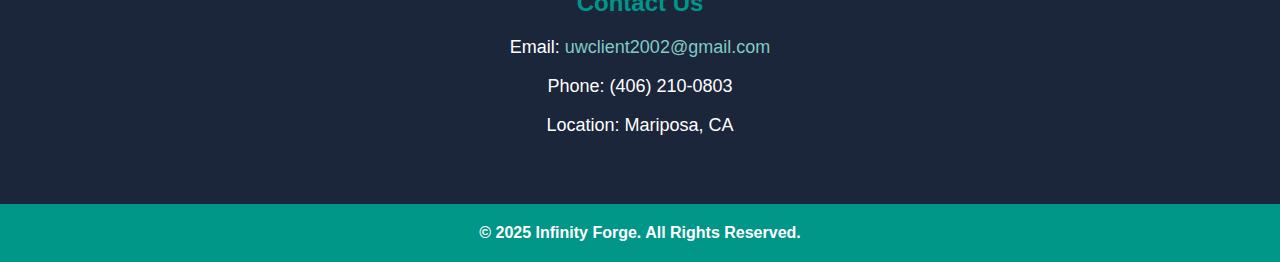
==== commit 1c1df9a4: "Update index.html" ====
--- a/index.html
+++ b/index.html
@@ -58,25 +58,25 @@
   <div class="services">
     <h2>Our Services</h2>
 
-    <div class="service-item">
+    <a href="marketing-repair.html" class="service-item">
       <img src="images/marketing-troubleshooting-repair.webp" alt="Marketing Troubleshooting & Repair" loading="lazy">
       <h3>Marketing Troubleshooting & Repair</h3>
-    </div>
+    </a>
 
-    <div class="service-item">
+    <a href="seo-optimization.html" class="service-item">
       <img src="images/seo-optimization-search-ranking.webp" alt="SEO Optimization" loading="lazy">
       <h3>SEO Optimization</h3>
-    </div>
+    </a>
 
-    <div class="service-item">
+    <a href="ppc-advertising.html" class="service-item">
       <img src="images/ppc-advertising-performance.webp" alt="Pay-Per-Click Advertising" loading="lazy">
       <h3>Pay-Per-Click Advertising</h3>
-    </div>
+    </a>
 
-    <div class="service-item">
+    <a href="website-design.html" class="service-item">
       <img src="images/website-design-ui-ux.webp" alt="Website Design" loading="lazy">
       <h3>Website Design</h3>
-    </div>
+    </a>
   </div>
 
     <!-- ✅ FINAL CTA SECTION -->
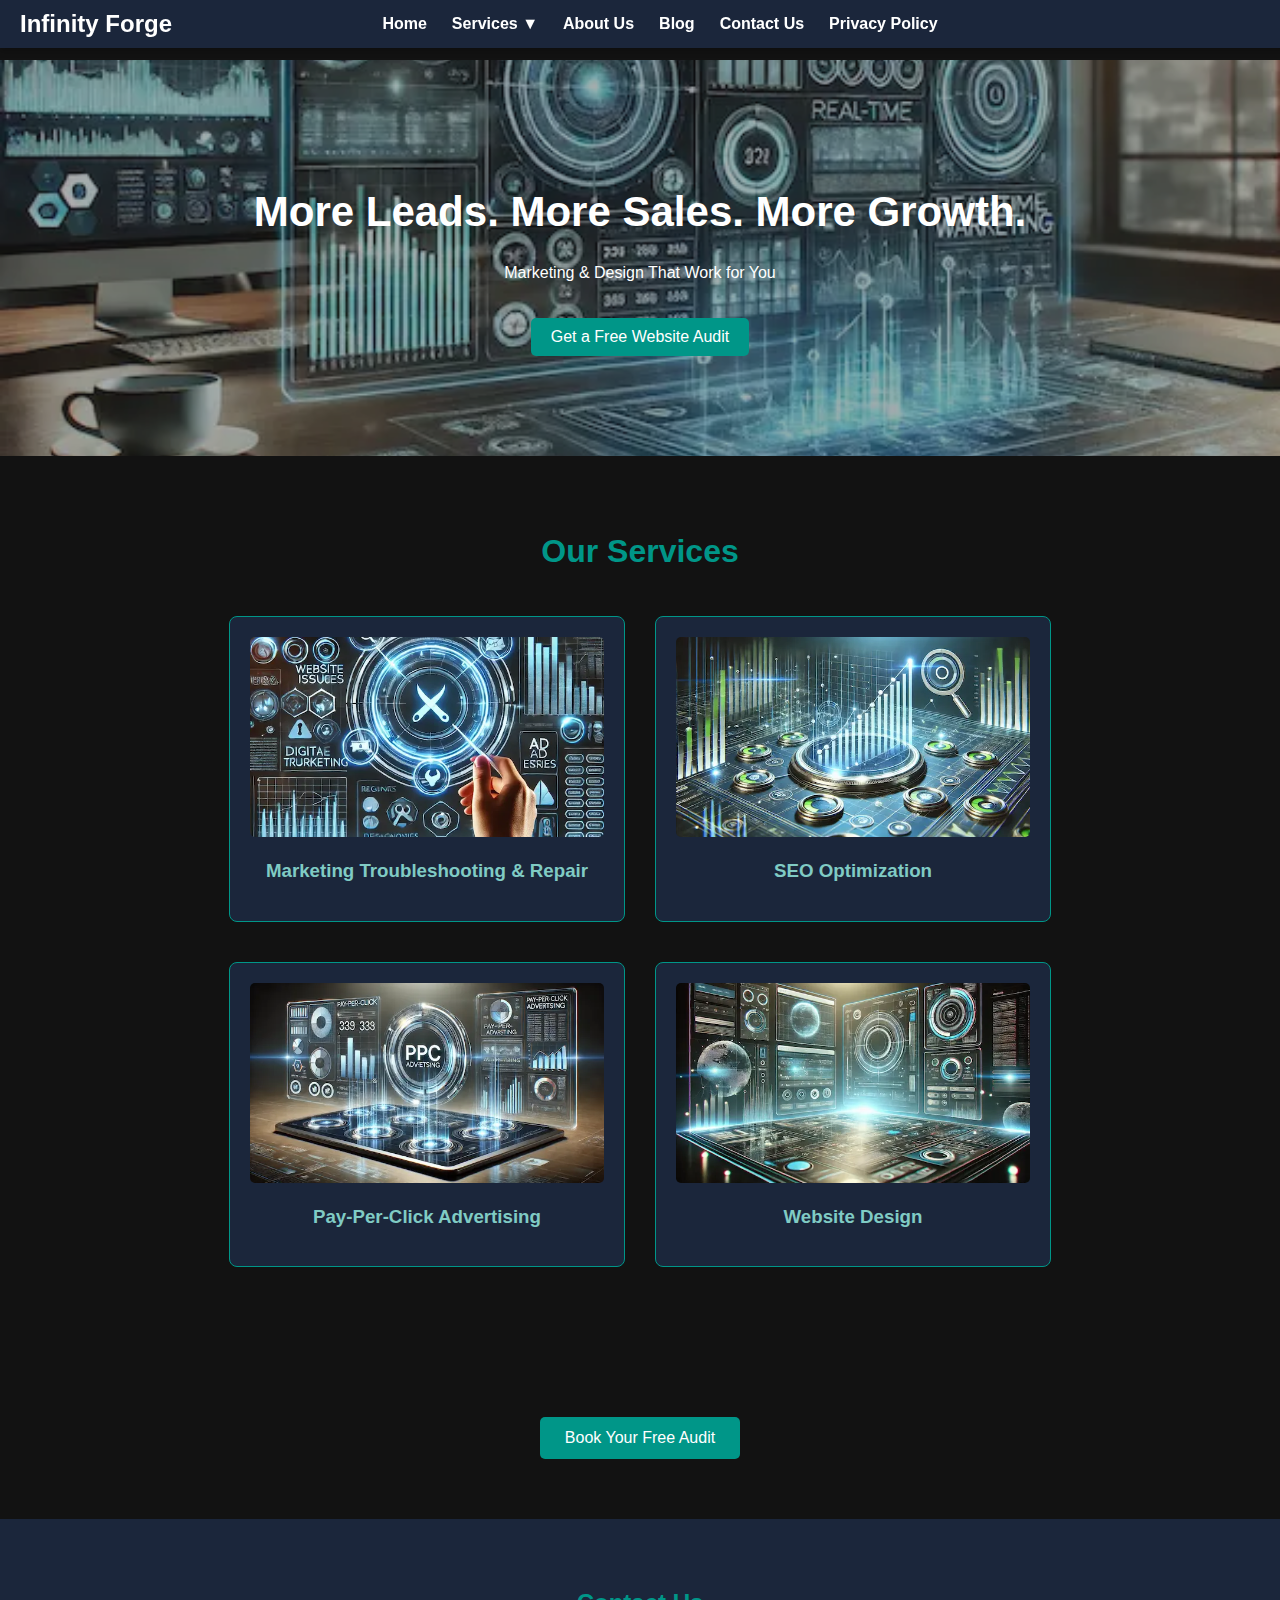
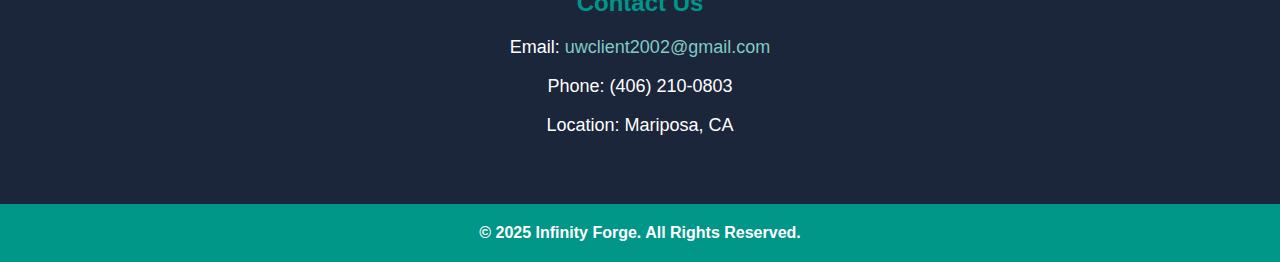
==== commit 57ec261d: "Update index.html" ====
--- a/index.html
+++ b/index.html
@@ -22,6 +22,16 @@
   <!-- ✅ Linked External CSS -->
   <link rel="stylesheet" href="styles.css">
   <script defer src="scripts.js"></script>
+
+    <!-- Google tag (gtag.js) -->
+  <script async src="https://www.googletagmanager.com/gtag/js?id=AW-16930220203"></script>
+  <script>
+    window.dataLayer = window.dataLayer || [];
+    function gtag(){dataLayer.push(arguments);}
+    gtag('js', new Date());
+
+    gtag('config', 'AW-16930220203');
+  </script>
 </head>
 <body>
 
--- a/styles.css
+++ b/styles.css
@@ -8,6 +8,22 @@
      overflow-x: hidden;
      scroll-behavior: smooth;
  }
+
+/* ✅ Anchor Tag Styling */
+a {
+  color: #80CBC4; /* soft turquoise to match the theme */
+  text-decoration: none;
+  transition: color 0.3s ease;
+}
+
+a:hover {
+  color: #009688; /* teal highlight on hover */
+  text-decoration: underline;
+}
+
+a:visited {
+  color: #66A3A3; /* slightly muted turquoise for visited links */
+}
  
  /* ✅ NAVIGATION MENU */
  .navbar {
@@ -210,6 +226,13 @@
      border-radius: 8px;
      border: 1px solid #009688;
      box-sizing: border-box;
+     transition: transform 0.3s ease, box-shadow 0.3s ease;
+ }
+ 
+ .service-item:hover {
+   transform: translateY(-8px);
+   box-shadow: 0 8px 20px rgba(0, 150, 136, 0.3);
+
  }
  
  .service-item img {
